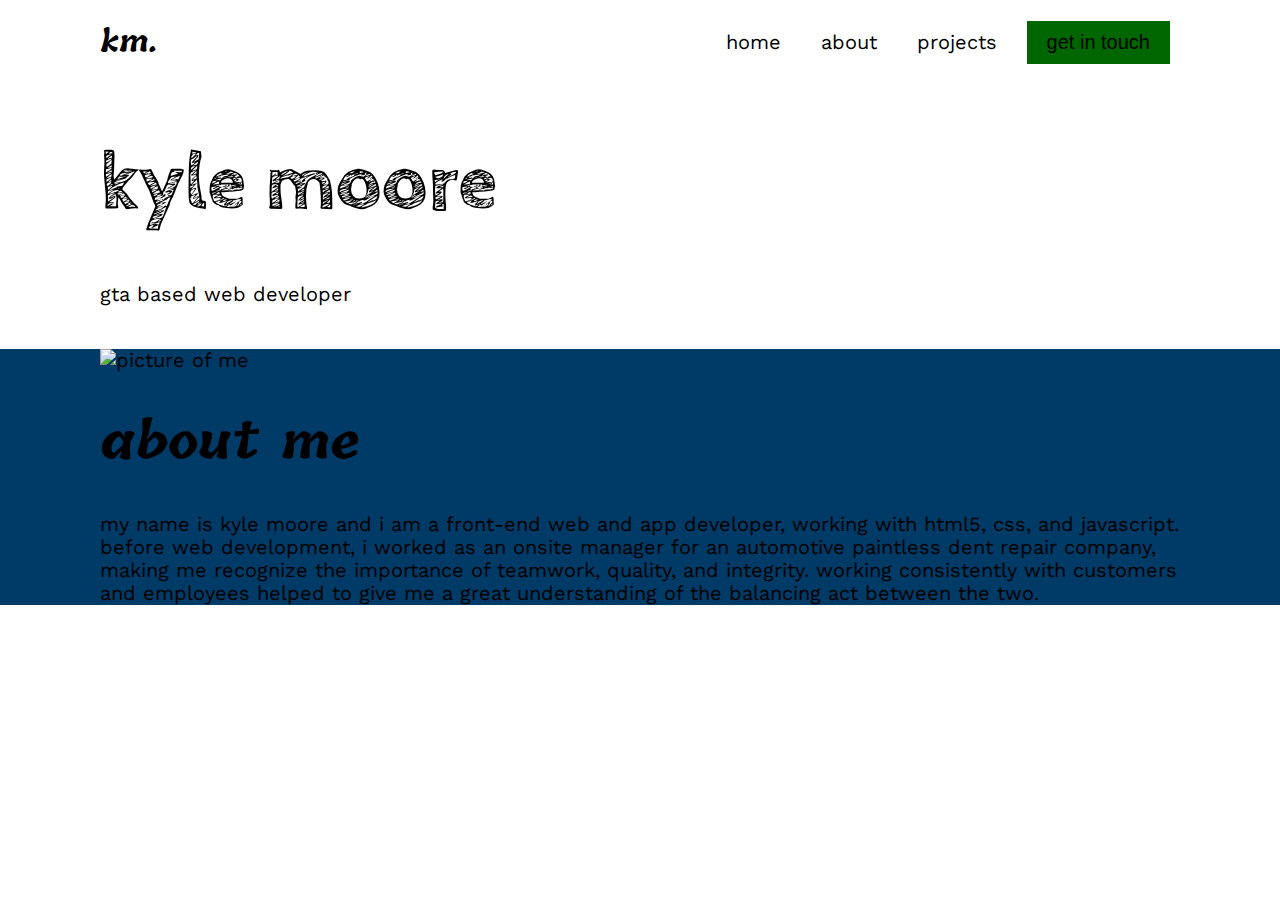
==== scss-project/index.html @ a31b3ff5 "added some nav colors" ====
<!DOCTYPE html>
<html lang="en">

<head>
    <meta charset="UTF-8">
    <meta http-equiv="X-UA-Compatible" content="IE=edge">
    <meta name="viewport" content="width=device-width, initial-scale=1.0">
    <title>Kyle Moore</title>

    <link rel="preconnect" href="https://fonts.googleapis.com">
    <link rel="preconnect" href="https://fonts.gstatic.com" crossorigin>
    <link href="https://fonts.googleapis.com/css2?family=Cabin+Sketch&family=Tillana&family=Work+Sans&display=swap"
        rel="stylesheet">

    <link rel="stylesheet" href="./styles/sass/styles.css">
</head>

<body>


    <!-- Nav Start -->

    <div class="wrapper">

        <div class="navContainer">
            <h2>KM.</h2>

            <nav>
                <ul>
                    <li><a href="#">Home</a></li>
                    <li><a href="#">About</a></li>
                    <li><a href="#">Projects</a></li>
                    <li><button>get in touch</button></li>
                </ul>
            </nav>
        </div>

    </div>

    <!-- Nav End -->


    <!-- Header Start -->
    <div class="wrapper">
        <h1>Kyle Moore</h1>

        <p>GTA Based Web Developer</p>

        <img src="" alt="">
    </div>
    <!-- Header End -->


    <!-- About Me Start -->

    <section class="about" id="about">
        <div class="wrapper">
            <img src="" alt="Picture of me">
            <h2>About me</h2>
            <p>My name is Kyle Moore and I am a front-end web and app developer, working with HTML5, CSS, and
                JavaScript. Before Web
                Development, I worked as an onsite manager for an automotive Paintless Dent Repair company, making me
                recognize the
                importance of teamwork, quality, and integrity. Working consistently with customers and employees helped
                to give me a
                great understanding of the balancing act between the two.</p>
        </div>
    </section>

    <!-- About Me End -->


    <!-- Skills Start -->

    <!-- Skills End -->


    <!-- Projects Start -->

    <!-- Projects End -->


    <!-- get in touch Start -->

    <!-- Get in touch End -->


    <!-- Footer Start -->

    <!-- Footer End -->


</body>

</html>
---- scss-project/styles/sass/styles.css ----
html {
  line-height: 1.15;
  -ms-text-size-adjust: 100%;
  -webkit-text-size-adjust: 100%;
}

body {
  margin: 0;
}

article, aside, footer, header, nav, section {
  display: block;
}

h1 {
  font-size: 2em;
  margin: 0.67em 0;
}

figcaption, figure, main {
  display: block;
}

figure {
  margin: 1em 40px;
}

hr {
  box-sizing: content-box;
  height: 0;
  overflow: visible;
}

pre {
  font-family: monospace, monospace;
  font-size: 1em;
}

a {
  background-color: transparent;
  -webkit-text-decoration-skip: objects;
}

abbr[title] {
  border-bottom: none;
  text-decoration: underline;
  -webkit-text-decoration: underline dotted;
          text-decoration: underline dotted;
}

b, strong {
  font-weight: inherit;
}

b, strong {
  font-weight: bolder;
}

code, kbd, samp {
  font-family: monospace, monospace;
  font-size: 1em;
}

dfn {
  font-style: italic;
}

mark {
  background-color: #ff0;
  color: #000;
}

small {
  font-size: 80%;
}

sub, sup {
  font-size: 75%;
  line-height: 0;
  position: relative;
  vertical-align: baseline;
}

sub {
  bottom: -0.25em;
}

sup {
  top: -0.5em;
}

audio, video {
  display: inline-block;
}

audio:not([controls]) {
  display: none;
  height: 0;
}

img {
  border-style: none;
}

svg:not(:root) {
  overflow: hidden;
}

button, input, optgroup, select, textarea {
  font-family: sans-serif;
  font-size: 100%;
  line-height: 1.15;
  margin: 0;
}

button, input {
  overflow: visible;
}

button, select {
  text-transform: none;
}

button, html [type=button], [type=reset], [type=submit] {
  -webkit-appearance: button;
}

button::-moz-focus-inner, [type=button]::-moz-focus-inner, [type=reset]::-moz-focus-inner, [type=submit]::-moz-focus-inner {
  border-style: none;
  padding: 0;
}

button:-moz-focusring, [type=button]:-moz-focusring, [type=reset]:-moz-focusring, [type=submit]:-moz-focusring {
  outline: 1px dotted ButtonText;
}

fieldset {
  padding: 0.35em 0.75em 0.625em;
}

legend {
  box-sizing: border-box;
  color: inherit;
  display: table;
  max-width: 100%;
  padding: 0;
  white-space: normal;
}

progress {
  display: inline-block;
  vertical-align: baseline;
}

textarea {
  overflow: auto;
}

[type=checkbox], [type=radio] {
  box-sizing: border-box;
  padding: 0;
}

[type=number]::-webkit-inner-spin-button, [type=number]::-webkit-outer-spin-button {
  height: auto;
}

[type=search] {
  -webkit-appearance: textfield;
  outline-offset: -2px;
}

[type=search]::-webkit-search-cancel-button, [type=search]::-webkit-search-decoration {
  -webkit-appearance: none;
}

::-webkit-file-upload-button {
  -webkit-appearance: button;
  font: inherit;
}

details, menu {
  display: block;
}

summary {
  display: list-item;
}

canvas {
  display: inline-block;
}

template {
  display: none;
}

[hidden] {
  display: none;
}

html {
  box-sizing: border-box;
}

*, *:before, *:after {
  box-sizing: inherit;
}

.sr-only {
  position: absolute;
  width: 1px;
  height: 1px;
  margin: -1px;
  border: 0;
  padding: 0;
  white-space: nowrap;
  -webkit-clip-path: inset(100%);
          clip-path: inset(100%);
  clip: rect(0 0 0 0);
  overflow: hidden;
}

body {
  font-family: "Work Sans", sans-serif;
  font-size: 1rem;
}

h1 {
  font-family: "Cabin Sketch", cursive;
  font-size: 4rem;
}

h2 {
  font-family: "Tillana", cursive;
  font-size: 2.5rem;
}

html {
  font-size: 125%;
  text-transform: lowercase;
}

.wrapper {
  width: 90%;
  margin: 0 auto;
  max-width: 1080px;
}

.about {
  background-color: #003A66;
}

.navContainer {
  display: flex;
  justify-content: space-between;
  align-items: center;
}
.navContainer h2 {
  font-size: 1.5rem;
}
.navContainer nav ul {
  display: flex;
  flex-direction: row;
  align-items: center;
  margin: 0 auto;
}
.navContainer nav ul li {
  list-style: none;
  padding: 0.5rem;
}
.navContainer nav ul li a {
  text-decoration: none;
  color: #000000;
  padding: 0.5rem;
  transition: 0.5s;
}
.navContainer nav ul li a:hover, .navContainer nav ul li a:focus {
  background-color: #660000;
  color: #ffffff;
}
.navContainer nav ul li button {
  background-color: #006600;
  padding: 0.5rem 1rem;
  border: none;
  transition: 0.5s;
}
.navContainer nav ul li button:hover, .navContainer nav ul li button:focus {
  color: #ffffff;
}/*# sourceMappingURL=styles.css.map */
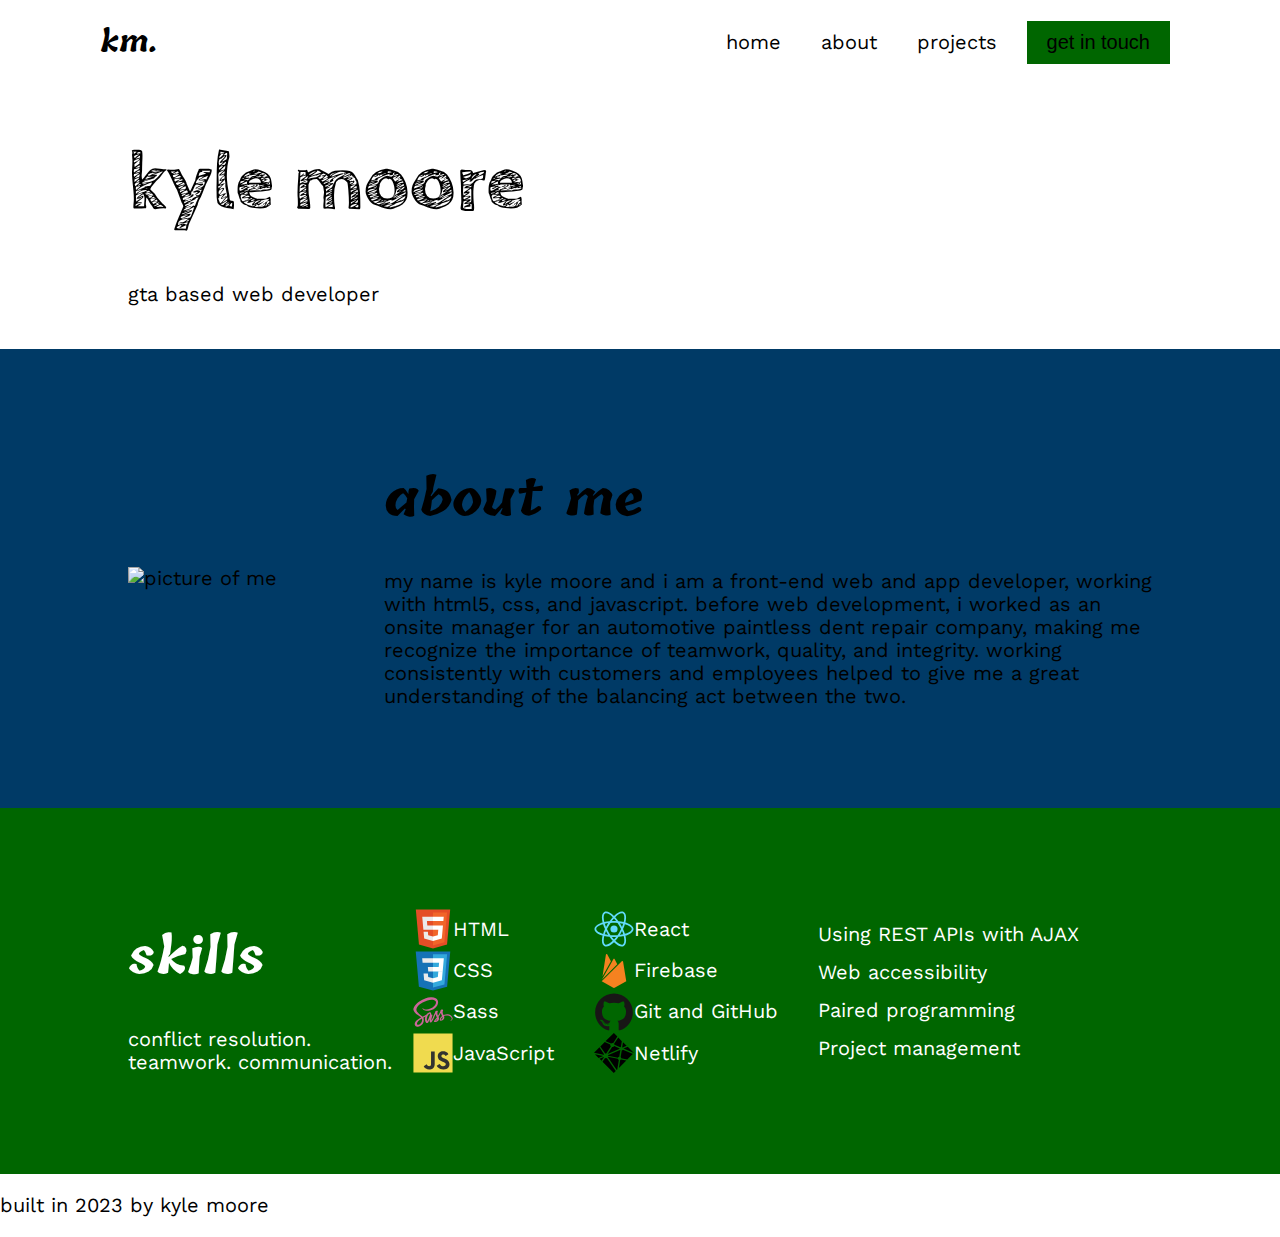
==== commit b60bf036: "added skills section styles" ====
--- a/scss-project/index.html
+++ b/scss-project/index.html
@@ -41,52 +41,199 @@
 
 
     <!-- Header Start -->
+    <div class="bodyWrapper">
+        <h1>Kyle Moore</h1>
+
+        <p>GTA Based Web Developer</p>
+
+        <img src="" alt="">
+    </div>
+    <!-- Header End -->
+
+
+    <!-- About Me Start -->
+
+    <section class="about" id="about">
+        <div class="bodyWrapper">
+            <div class="aboutMeContainer">
+                <div class="aboutMeImageContainer">
+                    <img src="" alt="Picture of me">
+                </div>
+                <div class="aboutMeInfoContainer">
+                    <h2>About me</h2>
+                    <p>My name is Kyle Moore and I am a front-end web and app developer, working with HTML5, CSS, and
+                        JavaScript. Before Web
+                        Development, I worked as an onsite manager for an automotive Paintless Dent Repair company,
+                        making
+                        me
+                        recognize the
+                        importance of teamwork, quality, and integrity. Working consistently with customers and
+                        employees
+                        helped
+                        to give me a
+                        great understanding of the balancing act between the two.</p>
+                </div>
+            </div>
+        </div>
+    </section>
+
+    <!-- About Me End -->
+
+
+    <!-- Skills Start -->
+
+    <section class="skills" id="skills">
+        <div class="bodyWrapper">
+            <div class="skillsContainer">
+                <div class="skillsHeadingContainer">
+                    <h2>Skills</h2>
+                    <p>Conflict Resolution. Teamwork. Communication.</p>
+                </div>
+                <div class="skillsListContainer">
+                    <ul>
+                        <li>
+                            <svg viewBox="0 0 128 128">
+                                <path fill="#E44D26"
+                                    d="M19.037 113.876L9.032 1.661h109.936l-10.016 112.198-45.019 12.48z"></path>
+                                <path fill="#F16529" d="M64 116.8l36.378-10.086 8.559-95.878H64z"></path>
+                                <path fill="#EBEBEB"
+                                    d="M64 52.455H45.788L44.53 38.361H64V24.599H29.489l.33 3.692 3.382 37.927H64zm0 35.743l-.061.017-15.327-4.14-.979-10.975H33.816l1.928 21.609 28.193 7.826.063-.017z">
+                                </path>
+                                <path fill="#fff"
+                                    d="M63.952 52.455v13.763h16.947l-1.597 17.849-15.35 4.143v14.319l28.215-7.82.207-2.325 3.234-36.233.335-3.696h-3.708zm0-27.856v13.762h33.244l.276-3.092.628-6.978.329-3.692z">
+                                </path>
+                            </svg>
+                            <p>HTML</p>
+                        </li>
+                        <li>
+                            <svg viewBox="0 0 128 128">
+                                <path fill="#1572B6"
+                                    d="M18.814 114.123L8.76 1.352h110.48l-10.064 112.754-45.243 12.543-45.119-12.526z">
+                                </path>
+                                <path fill="#33A9DC" d="M64.001 117.062l36.559-10.136 8.601-96.354h-45.16v106.49z">
+                                </path>
+                                <path fill="#fff"
+                                    d="M64.001 51.429h18.302l1.264-14.163H64.001V23.435h34.682l-.332 3.711-3.4 38.114h-30.95V51.429z">
+                                </path>
+                                <path fill="#EBEBEB"
+                                    d="M64.083 87.349l-.061.018-15.403-4.159-.985-11.031H33.752l1.937 21.717 28.331 7.863.063-.018v-14.39z">
+                                </path>
+                                <path fill="#fff"
+                                    d="M81.127 64.675l-1.666 18.522-15.426 4.164v14.39l28.354-7.858.208-2.337 2.406-26.881H81.127z">
+                                </path>
+                                <path fill="#EBEBEB"
+                                    d="M64.048 23.435v13.831H30.64l-.277-3.108-.63-7.012-.331-3.711h34.646zm-.047 27.996v13.831H48.792l-.277-3.108-.631-7.012-.33-3.711h16.447z">
+                                </path>
+                            </svg>
+                            <p>CSS</p>
+                        </li>
+                        <li>
+                            <svg viewBox="0 0 128 128">
+                                <path fill-rule="evenodd" clip-rule="evenodd" fill="#CB6699"
+                                    d="M1.219 56.156c0 .703.207 1.167.323 1.618.756 2.933 2.381 5.45 4.309 7.746 2.746 3.272 6.109 5.906 9.554 8.383 2.988 2.148 6.037 4.248 9.037 6.38.515.366 1.002.787 1.561 1.236-.481.26-.881.489-1.297.7-3.959 2.008-7.768 4.259-11.279 6.986-2.116 1.644-4.162 3.391-5.607 5.674-2.325 3.672-3.148 7.584-1.415 11.761.506 1.22 1.278 2.274 2.367 3.053.353.252.749.502 1.162.6 1.058.249 2.136.412 3.207.609l3.033-.002c3.354-.299 6.407-1.448 9.166-3.352 4.312-2.976 7.217-6.966 8.466-12.087.908-3.722.945-7.448-.125-11.153a11.696 11.696 0 00-.354-1.014c-.13-.333-.283-.657-.463-1.072l6.876-3.954.103.088c-.125.409-.258.817-.371 1.23-.817 2.984-1.36 6.02-1.165 9.117.208 3.3 1.129 6.389 3.061 9.146 1.562 2.23 5.284 2.313 6.944.075.589-.795 1.16-1.626 1.589-2.513 1.121-2.315 2.159-4.671 3.23-7.011l.187-.428c-.077 1.108-.167 2.081-.208 3.055-.064 1.521.025 3.033.545 4.48.445 1.238 1.202 2.163 2.62 2.326.97.111 1.743-.333 2.456-.896a10.384 10.384 0 002.691-3.199c1.901-3.491 3.853-6.961 5.576-10.54 1.864-3.871 3.494-7.855 5.225-11.792l.286-.698c.409 1.607.694 3.181 1.219 4.671.61 1.729 1.365 3.417 2.187 5.058.389.775.344 1.278-.195 1.928-2.256 2.72-4.473 5.473-6.692 8.223-.491.607-.98 1.225-1.389 1.888a3.701 3.701 0 00-.48 1.364 1.737 1.737 0 001.383 1.971 9.661 9.661 0 002.708.193c3.097-.228 5.909-1.315 8.395-3.157 3.221-2.386 4.255-5.642 3.475-9.501-.211-1.047-.584-2.065-.947-3.074-.163-.455-.174-.774.123-1.198 2.575-3.677 4.775-7.578 6.821-11.569.081-.157.164-.314.306-.482.663 3.45 1.661 6.775 3.449 9.792-.912.879-1.815 1.676-2.632 2.554-1.799 1.934-3.359 4.034-4.173 6.595-.35 1.104-.619 2.226-.463 3.405.242 1.831 1.742 3.021 3.543 2.604 3.854-.892 7.181-2.708 9.612-5.925 1.636-2.166 1.785-4.582 1.1-7.113-.188-.688-.411-1.365-.651-2.154.951-.295 1.878-.649 2.837-.868 4.979-1.136 9.904-.938 14.702.86 2.801 1.05 5.064 2.807 6.406 5.571 1.639 3.379.733 6.585-2.452 8.721-.297.199-.637.356-.883.605a.869.869 0 00-.205.67c.021.123.346.277.533.275 1.047-.008 1.896-.557 2.711-1.121 2.042-1.413 3.532-3.314 3.853-5.817l.063-.188-.077-1.63c-.031-.094.023-.187.016-.258-.434-3.645-2.381-6.472-5.213-8.688-3.28-2.565-7.153-3.621-11.249-3.788a25.401 25.401 0 00-9.765 1.503c-.897.325-1.786.71-2.688 1.073-.121-.219-.251-.429-.358-.646-.926-1.896-2.048-3.708-2.296-5.882-.176-1.544-.392-3.086-.025-4.613.353-1.469.813-2.913 1.246-4.362.223-.746.066-1.164-.646-1.5a2.854 2.854 0 00-.786-.258c-1.75-.254-3.476-.109-5.171.384-.6.175-1.036.511-1.169 1.175-.076.381-.231.746-.339 1.122-.443 1.563-.757 3.156-1.473 4.645-1.794 3.735-3.842 7.329-5.938 10.897-.227.385-.466.763-.752 1.23-.736-1.54-1.521-2.922-1.759-4.542-.269-1.832-.481-3.661-.025-5.479.339-1.356.782-2.687 1.19-4.025.193-.636.104-.97-.472-1.305-.291-.169-.62-.319-.948-.368a11.643 11.643 0 00-5.354.438c-.543.176-.828.527-.994 1.087-.488 1.652-.904 3.344-1.589 4.915-2.774 6.36-5.628 12.687-8.479 19.013-.595 1.321-1.292 2.596-1.963 3.882-.17.326-.418.613-.63.919-.17-.201-.236-.339-.235-.477.005-.813-.092-1.65.063-2.436a172.189 172.189 0 011.578-7.099c.47-1.946 1.017-3.874 1.538-5.807.175-.647.178-1.252-.287-1.796-.781-.911-2.413-1.111-3.381-.409l-.428.242.083-.69c.204-1.479.245-2.953-.161-4.41-.506-1.816-1.802-2.861-3.686-2.803-.878.027-1.8.177-2.613.497-3.419 1.34-6.048 3.713-8.286 6.568a2.592 2.592 0 01-.757.654c-2.893 1.604-5.795 3.188-8.696 4.778l-3.229 1.769c-.866-.826-1.653-1.683-2.546-2.41-2.727-2.224-5.498-4.393-8.244-6.592-2.434-1.949-4.792-3.979-6.596-6.56-1.342-1.92-2.207-4.021-2.29-6.395-.105-3.025.753-5.789 2.293-8.362 1.97-3.292 4.657-5.934 7.611-8.327 3.125-2.53 6.505-4.678 10.008-6.639 4.901-2.743 9.942-5.171 15.347-6.774 5.542-1.644 11.165-2.585 16.965-1.929 2.28.258 4.494.78 6.527 1.895 1.557.853 2.834 1.97 3.428 3.716.586 1.718.568 3.459.162 5.204-.825 3.534-2.76 6.447-5.195 9.05-3.994 4.267-8.866 7.172-14.351 9.091a39.478 39.478 0 01-9.765 2.083c-2.729.229-5.401-.013-7.985-.962-1.711-.629-3.201-1.591-4.399-2.987-.214-.25-.488-.521-.887-.287-.391.23-.46.602-.329.979.219.626.421 1.278.762 1.838.857 1.405 2.107 2.424 3.483 3.298 2.643 1.681 5.597 2.246 8.66 2.377 4.648.201 9.183-.493 13.654-1.74 6.383-1.78 11.933-4.924 16.384-9.884 3.706-4.13 6.353-8.791 6.92-14.419.277-2.747-.018-5.438-1.304-7.944-1.395-2.715-3.613-4.734-6.265-6.125C68.756 18.179 64.588 17 60.286 17h-4.31c-5.21 0-10.247 1.493-15.143 3.274-3.706 1.349-7.34 2.941-10.868 4.703-7.683 3.839-14.838 8.468-20.715 14.833-2.928 3.171-5.407 6.67-6.833 10.79a40.494 40.494 0 00-1.111 3.746m27.839 36.013c-.333 4.459-2.354 8.074-5.657 11.002-1.858 1.646-3.989 2.818-6.471 3.23-.9.149-1.821.185-2.694-.188-1.245-.532-1.524-1.637-1.548-2.814-.037-1.876.62-3.572 1.521-5.186 1.176-2.104 2.9-3.708 4.741-5.206 2.9-2.361 6.046-4.359 9.268-6.245l.243-.1c.498 1.84.735 3.657.597 5.507zM54.303 70.98c-.235 1.424-.529 2.849-.945 4.229-1.438 4.777-3.285 9.406-5.282 13.973-.369.845-.906 1.616-1.373 2.417a1.689 1.689 0 01-.283.334c-.578.571-1.126.541-1.418-.206-.34-.868-.549-1.797-.729-2.716-.121-.617-.092-1.265-.13-1.897.039-4.494 1.41-8.578 3.736-12.38.959-1.568 2.003-3.062 3.598-4.054a6.27 6.27 0 011.595-.706c.85-.239 1.372.154 1.231 1.006zm17.164 21.868l6.169-7.203c.257 2.675-4.29 8.015-6.169 7.203zm19.703-4.847c-.436.25-.911.43-1.358.661-.409.212-.544-.002-.556-.354a2.385 2.385 0 01.093-.721c.833-2.938 2.366-5.446 4.647-7.486l.16-.082c1.085 3.035-.169 6.368-2.986 7.982z">
+                                </path>
+                            </svg>
+                            <p>Sass</p>
+                        </li>
+                        <li>
+                            <svg viewBox="0 0 128 128">
+                                <path fill="#F0DB4F" d="M1.408 1.408h125.184v125.185H1.408z"></path>
+                                <path fill="#323330"
+                                    d="M116.347 96.736c-.917-5.711-4.641-10.508-15.672-14.981-3.832-1.761-8.104-3.022-9.377-5.926-.452-1.69-.512-2.642-.226-3.665.821-3.32 4.784-4.355 7.925-3.403 2.023.678 3.938 2.237 5.093 4.724 5.402-3.498 5.391-3.475 9.163-5.879-1.381-2.141-2.118-3.129-3.022-4.045-3.249-3.629-7.676-5.498-14.756-5.355l-3.688.477c-3.534.893-6.902 2.748-8.877 5.235-5.926 6.724-4.236 18.492 2.975 23.335 7.104 5.332 17.54 6.545 18.873 11.531 1.297 6.104-4.486 8.08-10.234 7.378-4.236-.881-6.592-3.034-9.139-6.949-4.688 2.713-4.688 2.713-9.508 5.485 1.143 2.499 2.344 3.63 4.26 5.795 9.068 9.198 31.76 8.746 35.83-5.176.165-.478 1.261-3.666.38-8.581zM69.462 58.943H57.753l-.048 30.272c0 6.438.333 12.34-.714 14.149-1.713 3.558-6.152 3.117-8.175 2.427-2.059-1.012-3.106-2.451-4.319-4.485-.333-.584-.583-1.036-.667-1.071l-9.52 5.83c1.583 3.249 3.915 6.069 6.902 7.901 4.462 2.678 10.459 3.499 16.731 2.059 4.082-1.189 7.604-3.652 9.448-7.401 2.666-4.915 2.094-10.864 2.07-17.444.06-10.735.001-21.468.001-32.237z">
+                                </path>
+                            </svg>
+                            <p>JavaScript</p>
+                        </li>
+                    </ul>
+                    <ul>
+                        <li>
+                            <svg viewBox="0 0 128 128">
+                                <g fill="#61DAFB">
+                                    <circle cx="64" cy="64" r="11.4"></circle>
+                                    <path
+                                        d="M107.3 45.2c-2.2-.8-4.5-1.6-6.9-2.3.6-2.4 1.1-4.8 1.5-7.1 2.1-13.2-.2-22.5-6.6-26.1-1.9-1.1-4-1.6-6.4-1.6-7 0-15.9 5.2-24.9 13.9-9-8.7-17.9-13.9-24.9-13.9-2.4 0-4.5.5-6.4 1.6-6.4 3.7-8.7 13-6.6 26.1.4 2.3.9 4.7 1.5 7.1-2.4.7-4.7 1.4-6.9 2.3C8.2 50 1.4 56.6 1.4 64s6.9 14 19.3 18.8c2.2.8 4.5 1.6 6.9 2.3-.6 2.4-1.1 4.8-1.5 7.1-2.1 13.2.2 22.5 6.6 26.1 1.9 1.1 4 1.6 6.4 1.6 7.1 0 16-5.2 24.9-13.9 9 8.7 17.9 13.9 24.9 13.9 2.4 0 4.5-.5 6.4-1.6 6.4-3.7 8.7-13 6.6-26.1-.4-2.3-.9-4.7-1.5-7.1 2.4-.7 4.7-1.4 6.9-2.3 12.5-4.8 19.3-11.4 19.3-18.8s-6.8-14-19.3-18.8zM92.5 14.7c4.1 2.4 5.5 9.8 3.8 20.3-.3 2.1-.8 4.3-1.4 6.6-5.2-1.2-10.7-2-16.5-2.5-3.4-4.8-6.9-9.1-10.4-13 7.4-7.3 14.9-12.3 21-12.3 1.3 0 2.5.3 3.5.9zM81.3 74c-1.8 3.2-3.9 6.4-6.1 9.6-3.7.3-7.4.4-11.2.4-3.9 0-7.6-.1-11.2-.4-2.2-3.2-4.2-6.4-6-9.6-1.9-3.3-3.7-6.7-5.3-10 1.6-3.3 3.4-6.7 5.3-10 1.8-3.2 3.9-6.4 6.1-9.6 3.7-.3 7.4-.4 11.2-.4 3.9 0 7.6.1 11.2.4 2.2 3.2 4.2 6.4 6 9.6 1.9 3.3 3.7 6.7 5.3 10-1.7 3.3-3.4 6.6-5.3 10zm8.3-3.3c1.5 3.5 2.7 6.9 3.8 10.3-3.4.8-7 1.4-10.8 1.9 1.2-1.9 2.5-3.9 3.6-6 1.2-2.1 2.3-4.2 3.4-6.2zM64 97.8c-2.4-2.6-4.7-5.4-6.9-8.3 2.3.1 4.6.2 6.9.2 2.3 0 4.6-.1 6.9-.2-2.2 2.9-4.5 5.7-6.9 8.3zm-18.6-15c-3.8-.5-7.4-1.1-10.8-1.9 1.1-3.3 2.3-6.8 3.8-10.3 1.1 2 2.2 4.1 3.4 6.1 1.2 2.2 2.4 4.1 3.6 6.1zm-7-25.5c-1.5-3.5-2.7-6.9-3.8-10.3 3.4-.8 7-1.4 10.8-1.9-1.2 1.9-2.5 3.9-3.6 6-1.2 2.1-2.3 4.2-3.4 6.2zM64 30.2c2.4 2.6 4.7 5.4 6.9 8.3-2.3-.1-4.6-.2-6.9-.2-2.3 0-4.6.1-6.9.2 2.2-2.9 4.5-5.7 6.9-8.3zm22.2 21l-3.6-6c3.8.5 7.4 1.1 10.8 1.9-1.1 3.3-2.3 6.8-3.8 10.3-1.1-2.1-2.2-4.2-3.4-6.2zM31.7 35c-1.7-10.5-.3-17.9 3.8-20.3 1-.6 2.2-.9 3.5-.9 6 0 13.5 4.9 21 12.3-3.5 3.8-7 8.2-10.4 13-5.8.5-11.3 1.4-16.5 2.5-.6-2.3-1-4.5-1.4-6.6zM7 64c0-4.7 5.7-9.7 15.7-13.4 2-.8 4.2-1.5 6.4-2.1 1.6 5 3.6 10.3 6 15.6-2.4 5.3-4.5 10.5-6 15.5C15.3 75.6 7 69.6 7 64zm28.5 49.3c-4.1-2.4-5.5-9.8-3.8-20.3.3-2.1.8-4.3 1.4-6.6 5.2 1.2 10.7 2 16.5 2.5 3.4 4.8 6.9 9.1 10.4 13-7.4 7.3-14.9 12.3-21 12.3-1.3 0-2.5-.3-3.5-.9zM96.3 93c1.7 10.5.3 17.9-3.8 20.3-1 .6-2.2.9-3.5.9-6 0-13.5-4.9-21-12.3 3.5-3.8 7-8.2 10.4-13 5.8-.5 11.3-1.4 16.5-2.5.6 2.3 1 4.5 1.4 6.6zm9-15.6c-2 .8-4.2 1.5-6.4 2.1-1.6-5-3.6-10.3-6-15.6 2.4-5.3 4.5-10.5 6-15.5 13.8 4 22.1 10 22.1 15.6 0 4.7-5.8 9.7-15.7 13.4z">
+                                    </path>
+                                </g>
+                            </svg>
+                            <p>React</p>
+                        </li>
+                        <li>
+                            <svg viewBox="0 0 128 128">
+                                <path fill="#f58220"
+                                    d="M27.35 80.52l10.68-68.44c.37-2.33 3.5-2.89 4.6-.8l11.48 21.48-26.76 47.76zm75.94 16.63L93.1 34.11c-.31-1.96-2.76-2.76-4.17-1.35L24.71 97.15l35.54 19.95a7.447 7.447 0 007.18 0l35.86-19.95zm-28.85-55L66.21 26.5c-.92-1.78-3.44-1.78-4.36 0L25.7 90.95l48.74-48.8z">
+                                </path>
+                            </svg>
+                            <p>Firebase</p>
+                        </li>
+                        <li>
+                            <svg viewBox="0 0 128 128">
+                                <g fill="#181616">
+                                    <path fill-rule="evenodd" clip-rule="evenodd"
+                                        d="M64 5.103c-33.347 0-60.388 27.035-60.388 60.388 0 26.682 17.303 49.317 41.297 57.303 3.017.56 4.125-1.31 4.125-2.905 0-1.44-.056-6.197-.082-11.243-16.8 3.653-20.345-7.125-20.345-7.125-2.747-6.98-6.705-8.836-6.705-8.836-5.48-3.748.413-3.67.413-3.67 6.063.425 9.257 6.223 9.257 6.223 5.386 9.23 14.127 6.562 17.573 5.02.542-3.903 2.107-6.568 3.834-8.076-13.413-1.525-27.514-6.704-27.514-29.843 0-6.593 2.36-11.98 6.223-16.21-.628-1.52-2.695-7.662.584-15.98 0 0 5.07-1.623 16.61 6.19C53.7 35 58.867 34.327 64 34.304c5.13.023 10.3.694 15.127 2.033 11.526-7.813 16.59-6.19 16.59-6.19 3.287 8.317 1.22 14.46.593 15.98 3.872 4.23 6.215 9.617 6.215 16.21 0 23.194-14.127 28.3-27.574 29.796 2.167 1.874 4.097 5.55 4.097 11.183 0 8.08-.07 14.583-.07 16.572 0 1.607 1.088 3.49 4.148 2.897 23.98-7.994 41.263-30.622 41.263-57.294C124.388 32.14 97.35 5.104 64 5.104z">
+                                    </path>
+                                    <path
+                                        d="M26.484 91.806c-.133.3-.605.39-1.035.185-.44-.196-.685-.605-.543-.906.13-.31.603-.395 1.04-.188.44.197.69.61.537.91zm2.446 2.729c-.287.267-.85.143-1.232-.28-.396-.42-.47-.983-.177-1.254.298-.266.844-.14 1.24.28.394.426.472.984.17 1.255zM31.312 98.012c-.37.258-.976.017-1.35-.52-.37-.538-.37-1.183.01-1.44.373-.258.97-.025 1.35.507.368.545.368 1.19-.01 1.452zm3.261 3.361c-.33.365-1.036.267-1.552-.23-.527-.487-.674-1.18-.343-1.544.336-.366 1.045-.264 1.564.23.527.486.686 1.18.333 1.543zm4.5 1.951c-.147.473-.825.688-1.51.486-.683-.207-1.13-.76-.99-1.238.14-.477.823-.7 1.512-.485.683.206 1.13.756.988 1.237zm4.943.361c.017.498-.563.91-1.28.92-.723.017-1.308-.387-1.315-.877 0-.503.568-.91 1.29-.924.717-.013 1.306.387 1.306.88zm4.598-.782c.086.485-.413.984-1.126 1.117-.7.13-1.35-.172-1.44-.653-.086-.498.422-.997 1.122-1.126.714-.123 1.354.17 1.444.663zm0 0">
+                                    </path>
+                                </g>
+                            </svg>
+                            <p>Git and GitHub</p>
+                        </li>
+                        <li>
+                            <?xml version="1.0" ?><svg role="img" viewBox="0 0 24 24"
+                                xmlns="http://www.w3.org/2000/svg">
+                                <title />
+                                <path
+                                    d="M16.934 8.519a1.044 1.044 0 0 1 .303.23l2.349-1.045-2.192-2.171-.491 2.954zM12.06 6.546a1.305 1.305 0 0 1 .209.574l3.497 1.482a1.044 1.044 0 0 1 .355-.177l.574-3.55-2.13-2.234-2.505 3.852v.053zm11.933 5.491l-3.748-3.748-2.548 1.044 6.264 2.662s.053.042.032.042zm-.627.606l-6.013-2.569a1.044 1.044 0 0 1-.7.407l-.647 3.957a1.044 1.044 0 0 1 .303.731l3.633.762 3.33-3.31v-.062zM15.4 9.25L12.132 7.86a1.2 1.2 0 0 1-1.044.543h-.199L8.185 12.58l7.225-3.132v.01a.887.887 0 0 1 0-.167.052.052 0 0 0-.01-.041zm3.967 7.308l-3.195-.658a1.096 1.096 0 0 1-.46.344l-.761 4.72 4.437-4.396s-.01.02-.021.02zm-4.469-.324a1.044 1.044 0 0 1-.616-.71l-5.95-1.222-.084.136 5.398 7.81.323-.324.919-5.67s.031.022.01.011zm-6.441-2.652l5.878 1.211a1.044 1.044 0 0 1 .824-.522l.637-3.894-.135-.115-7.308 3.132a1.817 1.817 0 0 1 .104.188zm-2.464.981l-.125-.125-2.537 1.044 1.232 1.222 1.399-2.172zm1.67.397a1.368 1.368 0 0 1-.563.125 1.389 1.389 0 0 1-.45-.073l-1.544 2.245 6.765 6.702 1.19-1.18zm-.95-2.641a1.702 1.702 0 0 1 .314 0 1.378 1.378 0 0 1 .344 0l2.735-4.25a1.19 1.19 0 0 1-.334-.824 1.242 1.242 0 0 1 0-.271l-3.32-1.535-2.672 2.6zm.303-7.402l3.237 1.378a1.242 1.242 0 0 1 .835-.282 1.357 1.357 0 0 1 .397.063l2.526-3.947L11.923.041 7.016 4.854s-.01.052 0 .063zm-1.21 8.164a1.566 1.566 0 0 1 .24-.334L3.278 8.613 0 11.797l5.804 1.284zm-.262.7L.533 12.735l2.203 2.235 2.777-1.18z" />
+                            </svg>
+                            <p>Netlify</p>
+                        </li>
+                    </ul>
+                    <ul>
+                        <li>
+                            <p>Using REST APIs with AJAX</p>
+                        </li>
+                        <li>
+                            <p>Web accessibility</p>
+                        </li>
+                        <li>
+                            <p>Paired programming</p>
+                        </li>
+                        <li>
+                            <p>Project management</p>
+                        </li>
+                    </ul>
+                </div>
+            </div>
+        </div>
+    </section>
+
+    <!-- Skills End -->
+
+
+    <!-- Projects Start -->
     <div class="wrapper">
-        <h1>Kyle Moore</h1>
-
-        <p>GTA Based Web Developer</p>
-
-        <img src="" alt="">
-    </div>
-    <!-- Header End -->
-
-
-    <!-- About Me Start -->
-
-    <section class="about" id="about">
-        <div class="wrapper">
-            <img src="" alt="Picture of me">
-            <h2>About me</h2>
-            <p>My name is Kyle Moore and I am a front-end web and app developer, working with HTML5, CSS, and
-                JavaScript. Before Web
-                Development, I worked as an onsite manager for an automotive Paintless Dent Repair company, making me
-                recognize the
-                importance of teamwork, quality, and integrity. Working consistently with customers and employees helped
-                to give me a
-                great understanding of the balancing act between the two.</p>
-        </div>
-    </section>
-
-    <!-- About Me End -->
-
-
-    <!-- Skills Start -->
-
-    <!-- Skills End -->
-
-
-    <!-- Projects Start -->
-
+        <div class="projectGallery">
+
+        </div>
+    </div>
     <!-- Projects End -->
 
 
     <!-- get in touch Start -->
-
+    <div class="wrapper">
+        <div class="form">
+
+        </div>
+    </div>
     <!-- Get in touch End -->
 
 
     <!-- Footer Start -->
 
+    <footer>
+        <p>Built In 2023 by Kyle Moore</p>
+    </footer>
+
     <!-- Footer End -->
 
 
--- a/scss-project/styles/sass/styles.css
+++ b/scss-project/styles/sass/styles.css
@@ -247,8 +247,71 @@
   max-width: 1080px;
 }
 
+.bodyWrapper {
+  width: 80%;
+  margin: 0 auto;
+  max-width: 1080px;
+}
+
 .about {
   background-color: #003A66;
+  padding: 4rem 0;
+}
+.about .aboutMeContainer {
+  display: flex;
+  justify-content: center;
+  align-items: center;
+}
+.about .aboutMeContainer .aboutMeImageContainer {
+  width: 25%;
+}
+.about .aboutMeContainer .aboutMeImageContainer img {
+  width: 3rem;
+  height: 3rem;
+}
+.about .aboutMeContainer .aboutMeInfoContainer {
+  width: 75%;
+}
+
+.skills {
+  background-color: #006600;
+  color: #ffffff;
+  padding: 4rem 0;
+}
+.skills .skillsContainer {
+  display: flex;
+}
+.skills .skillsContainer svg {
+  height: 40px;
+  width: 40px;
+}
+.skills .skillsContainer .skillsHeadingContainer {
+  width: 35%;
+}
+.skills .skillsContainer .skillsListContainer {
+  display: flex;
+  flex-direction: row;
+  flex-wrap: nowrap;
+  width: 100%;
+  text-transform: none;
+}
+.skills .skillsContainer .skillsListContainer ul {
+  display: flex;
+  justify-content: space-evenly;
+  align-content: flex-start;
+  flex-direction: column;
+  padding: 0;
+}
+.skills .skillsContainer .skillsListContainer ul li {
+  display: flex;
+  justify-content: flex-start;
+  align-items: center;
+  list-style: disc;
+  padding: 0 1rem;
+}
+.skills .skillsContainer .skillsListContainer ul li p {
+  text-align: left;
+  margin: 0;
 }
 
 .navContainer {
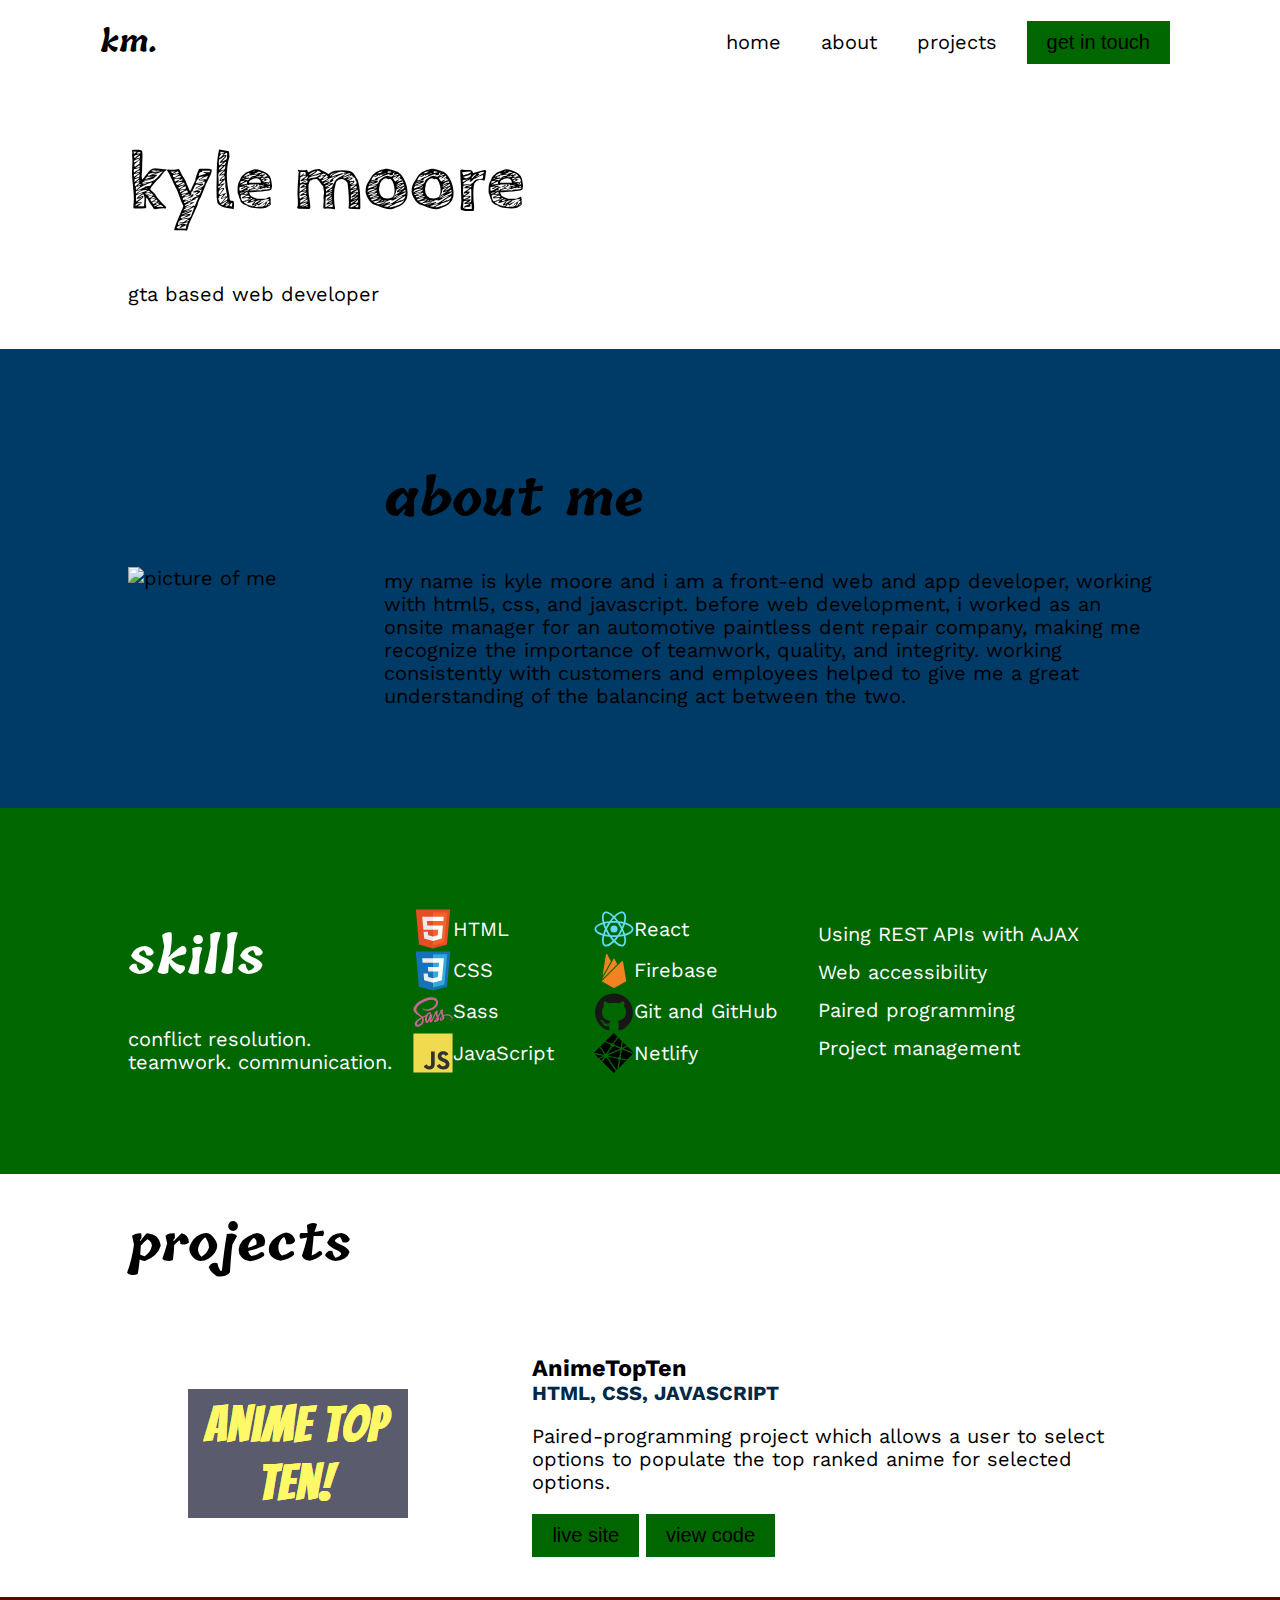
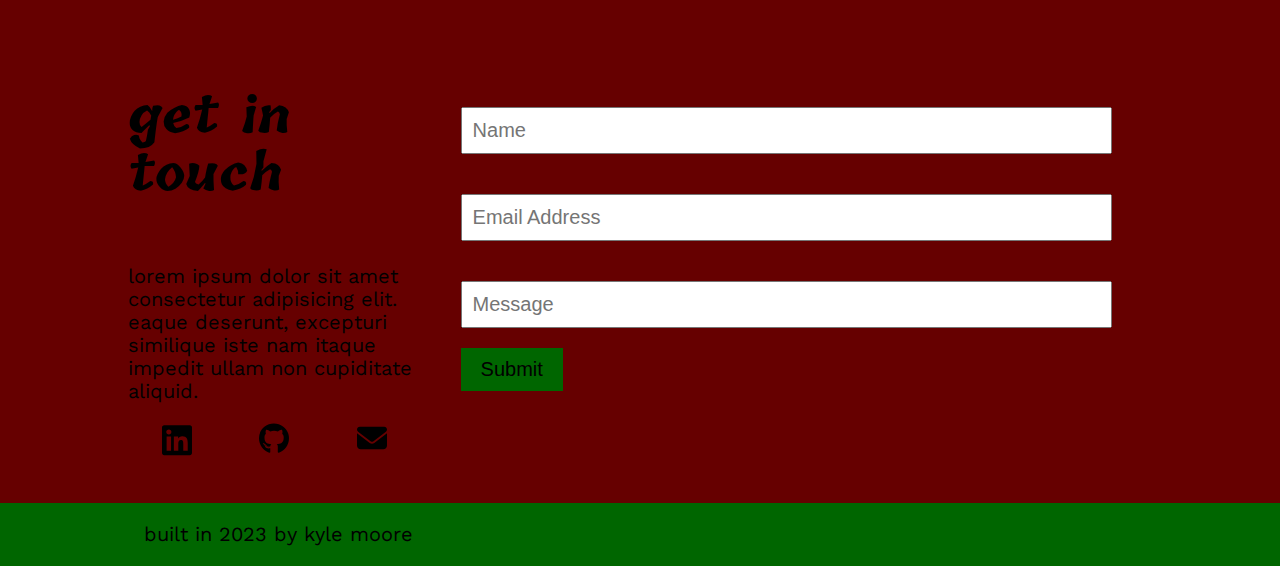
==== commit c53ac1b8: "added projects and form styling and content" ====
--- a/scss-project/index.html
+++ b/scss-project/index.html
@@ -211,27 +211,114 @@
 
 
     <!-- Projects Start -->
-    <div class="wrapper">
-        <div class="projectGallery">
-
-        </div>
-    </div>
+    <section class="projects" id="projects">
+        <div class="bodyWrapper">
+            <h2>Projects</h2>
+            <div class="projectGallery">
+                <ul>
+                    <li>
+                        <div class="projectImageContainer">
+                            <img src="../assets/AnimeTopTen.png" alt="anime top ten">
+                        </div>
+                        <div class="projectContentContainer">
+                            <h3>AnimeTopTen</h3>
+                            <h4>HTML, CSS, JAVASCRIPT</h4>
+                            <p>Paired-programming project which allows a user to select options to populate the top
+                                ranked anime for selected options.</p>
+                            <button><a href="https://animetopten.netlify.app/">Live Site</a></button>
+                            <button><a href="https://github.com/KylMoore/AnimeTopTen">View Code</a></button>
+                        </div>
+                    </li>
+                    <!-- <li>
+                        <div class="projectImageContainer">
+                            <img src="" alt="">
+                        </div>
+                        <div class="projectContentContainer">
+                            <h3></h3>
+                            <h4></h4>
+                            <p></p>
+                            <button>Live Site</button>
+                            <button>View Code</button>
+                        </div>
+                    </li>
+                    <li>
+                        <div class="projectImageContainer">
+                            <img src="" alt="">
+                        </div>
+                        <div class="projectContentContainer">
+                            <h3></h3>
+                            <h4></h4>
+                            <p></p>
+                            <button>Live Site</button>
+                            <button>View Code</button>
+                        </div>
+                    </li> -->
+                </ul>
+            </div>
+        </div>
+    </section>
     <!-- Projects End -->
 
 
     <!-- get in touch Start -->
-    <div class="wrapper">
-        <div class="form">
-
-        </div>
-    </div>
+    <section class="getInTouch" id="getInTouch">
+        <div class="bodyWrapper">
+            <div class="getInTouchContainer">
+                <div class="formContainer">
+                    <h2>Get in touch</h2>
+                    <p>Lorem ipsum dolor sit amet consectetur adipisicing elit. Eaque deserunt, excepturi similique iste
+                        nam
+                        itaque impedit ullam non cupiditate aliquid.</p>
+                    <ul>
+                        <li>
+                            <a href="https://www.linkedin.com/in/kylmr/"><svg xmlns="http://www.w3.org/2000/svg"
+                                    viewBox="0 0 448 512"><!--! Font Awesome Pro 6.2.1 by @fontawesome - https://fontawesome.com License - https://fontawesome.com/license (Commercial License) Copyright 2022 Fonticons, Inc. -->
+                                    <path
+                                        d="M416 32H31.9C14.3 32 0 46.5 0 64.3v383.4C0 465.5 14.3 480 31.9 480H416c17.6 0 32-14.5 32-32.3V64.3c0-17.8-14.4-32.3-32-32.3zM135.4 416H69V202.2h66.5V416zm-33.2-243c-21.3 0-38.5-17.3-38.5-38.5S80.9 96 102.2 96c21.2 0 38.5 17.3 38.5 38.5 0 21.3-17.2 38.5-38.5 38.5zm282.1 243h-66.4V312c0-24.8-.5-56.7-34.5-56.7-34.6 0-39.9 27-39.9 54.9V416h-66.4V202.2h63.7v29.2h.9c8.9-16.8 30.6-34.5 62.9-34.5 67.2 0 79.7 44.3 79.7 101.9V416z" />
+                                </svg></a>
+                        </li>
+                        <li>
+                            <a href="https://github.com/KylMoore"><svg xmlns="http://www.w3.org/2000/svg"
+                                    viewBox="0 0 496 512"><!--! Font Awesome Pro 6.2.1 by @fontawesome - https://fontawesome.com License - https://fontawesome.com/license (Commercial License) Copyright 2022 Fonticons, Inc. -->
+                                    <path
+                                        d="M165.9 397.4c0 2-2.3 3.6-5.2 3.6-3.3.3-5.6-1.3-5.6-3.6 0-2 2.3-3.6 5.2-3.6 3-.3 5.6 1.3 5.6 3.6zm-31.1-4.5c-.7 2 1.3 4.3 4.3 4.9 2.6 1 5.6 0 6.2-2s-1.3-4.3-4.3-5.2c-2.6-.7-5.5.3-6.2 2.3zm44.2-1.7c-2.9.7-4.9 2.6-4.6 4.9.3 2 2.9 3.3 5.9 2.6 2.9-.7 4.9-2.6 4.6-4.6-.3-1.9-3-3.2-5.9-2.9zM244.8 8C106.1 8 0 113.3 0 252c0 110.9 69.8 205.8 169.5 239.2 12.8 2.3 17.3-5.6 17.3-12.1 0-6.2-.3-40.4-.3-61.4 0 0-70 15-84.7-29.8 0 0-11.4-29.1-27.8-36.6 0 0-22.9-15.7 1.6-15.4 0 0 24.9 2 38.6 25.8 21.9 38.6 58.6 27.5 72.9 20.9 2.3-16 8.8-27.1 16-33.7-55.9-6.2-112.3-14.3-112.3-110.5 0-27.5 7.6-41.3 23.6-58.9-2.6-6.5-11.1-33.3 2.6-67.9 20.9-6.5 69 27 69 27 20-5.6 41.5-8.5 62.8-8.5s42.8 2.9 62.8 8.5c0 0 48.1-33.6 69-27 13.7 34.7 5.2 61.4 2.6 67.9 16 17.7 25.8 31.5 25.8 58.9 0 96.5-58.9 104.2-114.8 110.5 9.2 7.9 17 22.9 17 46.4 0 33.7-.3 75.4-.3 83.6 0 6.5 4.6 14.4 17.3 12.1C428.2 457.8 496 362.9 496 252 496 113.3 383.5 8 244.8 8zM97.2 352.9c-1.3 1-1 3.3.7 5.2 1.6 1.6 3.9 2.3 5.2 1 1.3-1 1-3.3-.7-5.2-1.6-1.6-3.9-2.3-5.2-1zm-10.8-8.1c-.7 1.3.3 2.9 2.3 3.9 1.6 1 3.6.7 4.3-.7.7-1.3-.3-2.9-2.3-3.9-2-.6-3.6-.3-4.3.7zm32.4 35.6c-1.6 1.3-1 4.3 1.3 6.2 2.3 2.3 5.2 2.6 6.5 1 1.3-1.3.7-4.3-1.3-6.2-2.2-2.3-5.2-2.6-6.5-1zm-11.4-14.7c-1.6 1-1.6 3.6 0 5.9 1.6 2.3 4.3 3.3 5.6 2.3 1.6-1.3 1.6-3.9 0-6.2-1.4-2.3-4-3.3-5.6-2z" />
+                                </svg></a>
+                        </li>
+                        <li>
+                            <a href="#"><svg xmlns="http://www.w3.org/2000/svg"
+                                    viewBox="0 0 512 512"><!--! Font Awesome Pro 6.2.1 by @fontawesome - https://fontawesome.com License - https://fontawesome.com/license (Commercial License) Copyright 2022 Fonticons, Inc. -->
+                                    <path
+                                        d="M48 64C21.5 64 0 85.5 0 112c0 15.1 7.1 29.3 19.2 38.4L236.8 313.6c11.4 8.5 27 8.5 38.4 0L492.8 150.4c12.1-9.1 19.2-23.3 19.2-38.4c0-26.5-21.5-48-48-48H48zM0 176V384c0 35.3 28.7 64 64 64H448c35.3 0 64-28.7 64-64V176L294.4 339.2c-22.8 17.1-54 17.1-76.8 0L0 176z" />
+                                </svg></a>
+                        </li>
+                        <!-- <li>
+                            <a href="#"><img src="" alt=""></a>
+                        </li> -->
+                    </ul>
+                </div>
+                <div class="formInput">
+                    <form action="submit">
+                        <input type="text" placeholder="Name">
+                        <input type="text" placeholder="Email Address">
+                        <input type="text" placeholder="Message">
+                        <button>Submit</button>
+                    </form>
+                </div>
+            </div>
+        </div>
+    </section>
     <!-- Get in touch End -->
 
 
     <!-- Footer Start -->
 
+
     <footer>
-        <p>Built In 2023 by Kyle Moore</p>
+
+        <div class="bodyWrapper">
+            <p>Built In 2023 by Kyle Moore</p>
+        </div>
+
     </footer>
 
     <!-- Footer End -->
--- a/scss-project/styles/sass/styles.css
+++ b/scss-project/styles/sass/styles.css
@@ -314,6 +314,112 @@
   margin: 0;
 }
 
+.projectGallery {
+  display: flex;
+  flex-direction: column;
+}
+.projectGallery li {
+  display: flex;
+  flex-direction: row;
+  justify-content: space-evenly;
+  align-items: center;
+  width: 100%;
+}
+.projectGallery li .projectImageContainer {
+  width: 35%;
+  padding: 1rem;
+}
+.projectGallery li .projectImageContainer img {
+  max-height: 15rem;
+  max-width: 15rem;
+}
+.projectGallery li .projectContentContainer {
+  width: 65%;
+  padding: 1rem;
+  text-transform: none;
+}
+.projectGallery li .projectContentContainer h3 {
+  margin: 0 auto;
+}
+.projectGallery li .projectContentContainer h4 {
+  color: #002947;
+  margin: 0 auto;
+}
+.projectGallery li .projectContentContainer button {
+  background-color: #006600;
+  padding: 0.5rem 1rem;
+  border: none;
+  transition: 0.5s;
+}
+.projectGallery li .projectContentContainer button a {
+  color: black;
+  text-decoration: none;
+  text-transform: lowercase;
+}
+.projectGallery li .projectContentContainer button a:hover, .projectGallery li .projectContentContainer button a:focus {
+  color: #ffffff;
+}
+
+.getInTouch {
+  background-color: #660000;
+  padding: 2.5rem 0;
+}
+
+.getInTouchContainer {
+  display: flex;
+  flex-direction: row;
+}
+.getInTouchContainer .formContainer {
+  width: 40%;
+  display: flex;
+  flex-direction: column;
+}
+.getInTouchContainer .formContainer ul {
+  display: flex;
+  justify-content: space-evenly;
+  align-items: center;
+  flex-direction: row;
+  margin: 0;
+  padding: 0;
+}
+.getInTouchContainer .formContainer ul li {
+  list-style: none;
+  width: 1.5rem;
+  height: 1.5rem;
+  margin: 0 auto;
+}
+.getInTouchContainer .formContainer ul li svg {
+  color: #006600;
+}
+.getInTouchContainer .formInput {
+  width: 100%;
+}
+.getInTouchContainer .formInput form {
+  display: flex;
+  flex-direction: column;
+  margin: 2rem;
+}
+.getInTouchContainer .formInput form input {
+  margin: 1rem auto;
+  padding: 0.5rem;
+  width: 100%;
+}
+.getInTouchContainer .formInput form button {
+  display: flex;
+  justify-content: flex-start;
+  align-items: center;
+  width: -webkit-fit-content;
+  width: -moz-fit-content;
+  width: fit-content;
+  background-color: #006600;
+  padding: 0.5rem 1rem;
+  border: none;
+  transition: 0.5s;
+}
+.getInTouchContainer .formInput form button:hover, .getInTouchContainer .formInput form button:focus {
+  color: #ffffff;
+}
+
 .navContainer {
   display: flex;
   justify-content: space-between;
@@ -350,4 +456,13 @@
 }
 .navContainer nav ul li button:hover, .navContainer nav ul li button:focus {
   color: #ffffff;
+}
+
+footer {
+  padding: 1rem;
+  background-color: #006600;
+}
+footer p {
+  padding-left: 0;
+  margin: 0 auto;
 }/*# sourceMappingURL=styles.css.map */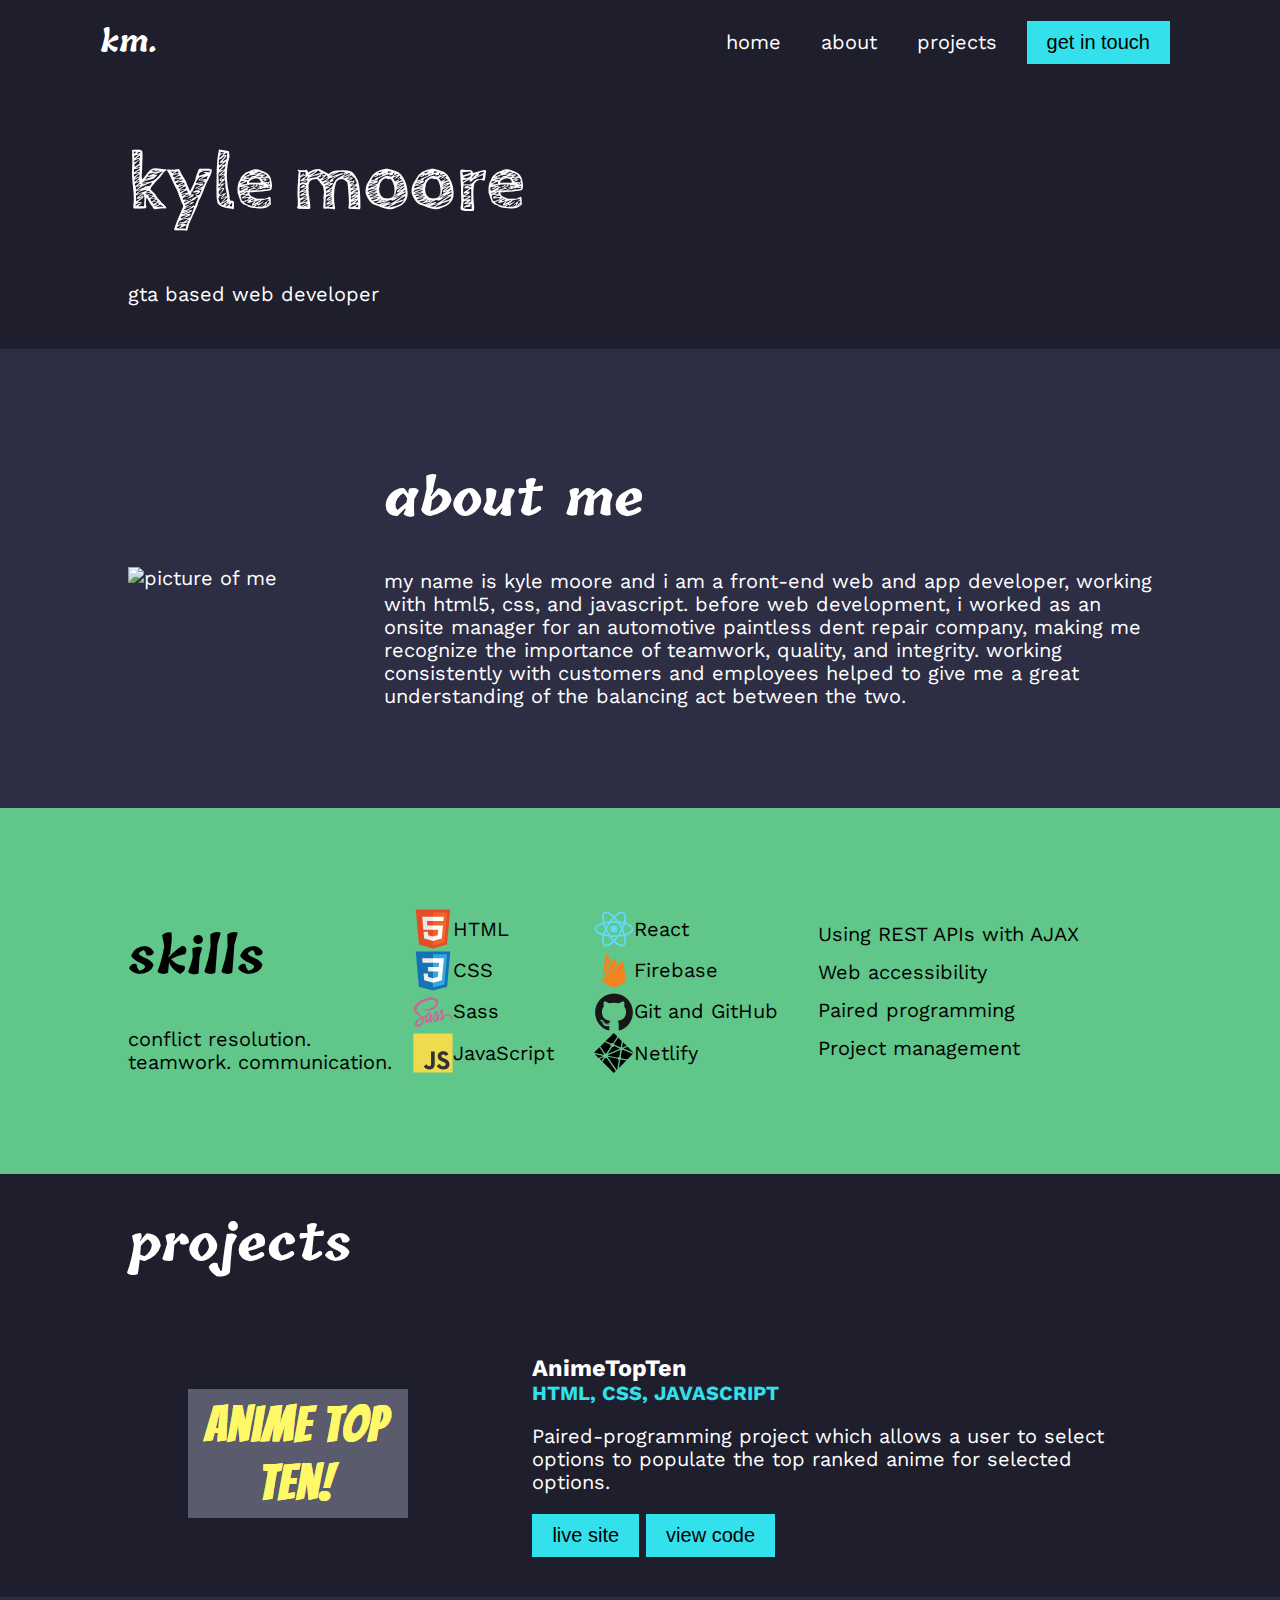
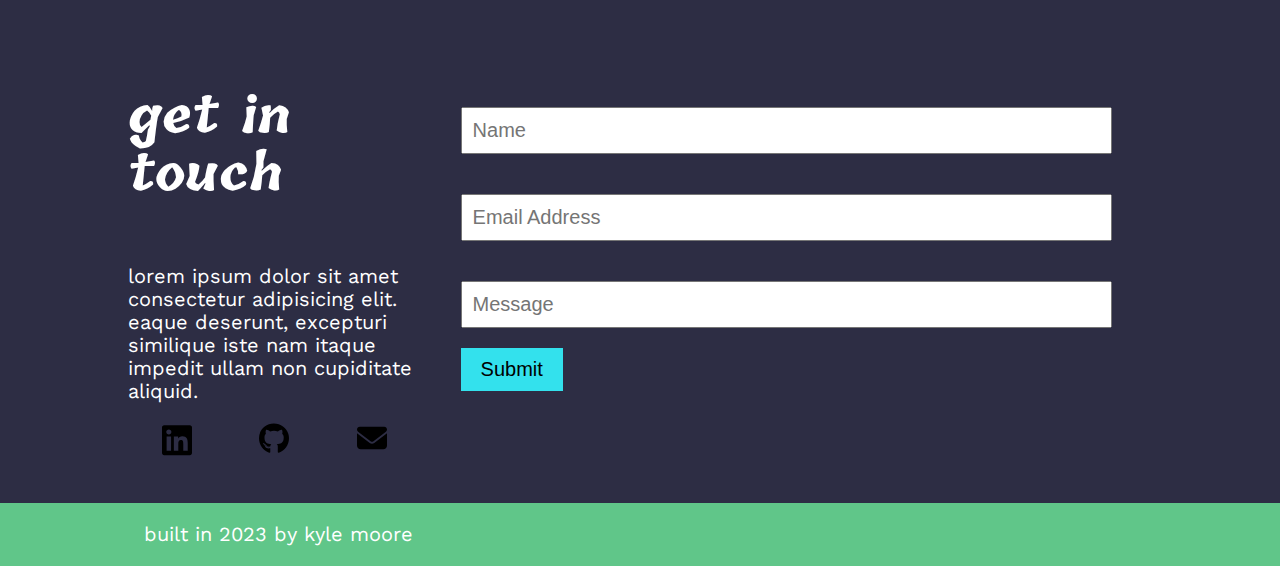
==== commit 566bd3e0: "fixed color scheme and minor tweaks to some css" ====
--- a/scss-project/index.html
+++ b/scss-project/index.html
@@ -41,13 +41,15 @@
 
 
     <!-- Header Start -->
-    <div class="bodyWrapper">
-        <h1>Kyle Moore</h1>
-
-        <p>GTA Based Web Developer</p>
-
-        <img src="" alt="">
-    </div>
+    <header>
+        <div class="bodyWrapper">
+            <h1>Kyle Moore</h1>
+
+            <p>GTA Based Web Developer</p>
+
+            <img src="" alt="">
+        </div>
+    </header>
     <!-- Header End -->
 
 
--- a/scss-project/styles/sass/styles.css
+++ b/scss-project/styles/sass/styles.css
@@ -238,6 +238,7 @@
 
 html {
   font-size: 125%;
+  background-color: #1E1E2C;
   text-transform: lowercase;
 }
 
@@ -253,9 +254,15 @@
   max-width: 1080px;
 }
 
+header {
+  background-color: #1E1E2C;
+  color: #ffffff;
+}
+
 .about {
-  background-color: #003A66;
+  background-color: #2D2D44;
   padding: 4rem 0;
+  color: #ffffff;
 }
 .about .aboutMeContainer {
   display: flex;
@@ -274,8 +281,8 @@
 }
 
 .skills {
-  background-color: #006600;
-  color: #ffffff;
+  background-color: #60C689;
+  color: #000000;
   padding: 4rem 0;
 }
 .skills .skillsContainer {
@@ -314,6 +321,11 @@
   margin: 0;
 }
 
+.projects {
+  color: #ffffff;
+  background-color: #1E1E2C;
+}
+
 .projectGallery {
   display: flex;
   flex-direction: column;
@@ -342,26 +354,36 @@
   margin: 0 auto;
 }
 .projectGallery li .projectContentContainer h4 {
-  color: #002947;
+  color: #33E1ED;
   margin: 0 auto;
 }
 .projectGallery li .projectContentContainer button {
-  background-color: #006600;
+  background-color: #33E1ED;
+  color: #000000;
   padding: 0.5rem 1rem;
   border: none;
   transition: 0.5s;
 }
+.projectGallery li .projectContentContainer button:hover, .projectGallery li .projectContentContainer button:focus {
+  color: #ffffff;
+  background-color: #2D2D44;
+}
+.projectGallery li .projectContentContainer button:hover a, .projectGallery li .projectContentContainer button:focus a {
+  color: #ffffff;
+}
 .projectGallery li .projectContentContainer button a {
-  color: black;
+  color: #000000;
   text-decoration: none;
   text-transform: lowercase;
+  transition: 0.5s;
 }
 .projectGallery li .projectContentContainer button a:hover, .projectGallery li .projectContentContainer button a:focus {
   color: #ffffff;
 }
 
 .getInTouch {
-  background-color: #660000;
+  background-color: #2D2D44;
+  color: #ffffff;
   padding: 2.5rem 0;
 }
 
@@ -389,7 +411,7 @@
   margin: 0 auto;
 }
 .getInTouchContainer .formContainer ul li svg {
-  color: #006600;
+  color: #2D2D44;
 }
 .getInTouchContainer .formInput {
   width: 100%;
@@ -411,19 +433,21 @@
   width: -webkit-fit-content;
   width: -moz-fit-content;
   width: fit-content;
-  background-color: #006600;
+  background-color: #33E1ED;
   padding: 0.5rem 1rem;
   border: none;
   transition: 0.5s;
 }
 .getInTouchContainer .formInput form button:hover, .getInTouchContainer .formInput form button:focus {
   color: #ffffff;
+  background-color: #1E1E2C;
 }
 
 .navContainer {
   display: flex;
   justify-content: space-between;
   align-items: center;
+  color: #ffffff;
 }
 .navContainer h2 {
   font-size: 1.5rem;
@@ -440,27 +464,30 @@
 }
 .navContainer nav ul li a {
   text-decoration: none;
-  color: #000000;
+  color: #ffffff;
   padding: 0.5rem;
   transition: 0.5s;
 }
 .navContainer nav ul li a:hover, .navContainer nav ul li a:focus {
-  background-color: #660000;
-  color: #ffffff;
+  background-color: #2D2D44;
+  color: #33E1ED;
 }
 .navContainer nav ul li button {
-  background-color: #006600;
+  background-color: #33E1ED;
+  color: #000000;
   padding: 0.5rem 1rem;
   border: none;
   transition: 0.5s;
 }
 .navContainer nav ul li button:hover, .navContainer nav ul li button:focus {
-  color: #ffffff;
+  color: #33E1ED;
+  background-color: #2D2D44;
 }
 
 footer {
   padding: 1rem;
-  background-color: #006600;
+  color: #ffffff;
+  background-color: #60C689;
 }
 footer p {
   padding-left: 0;
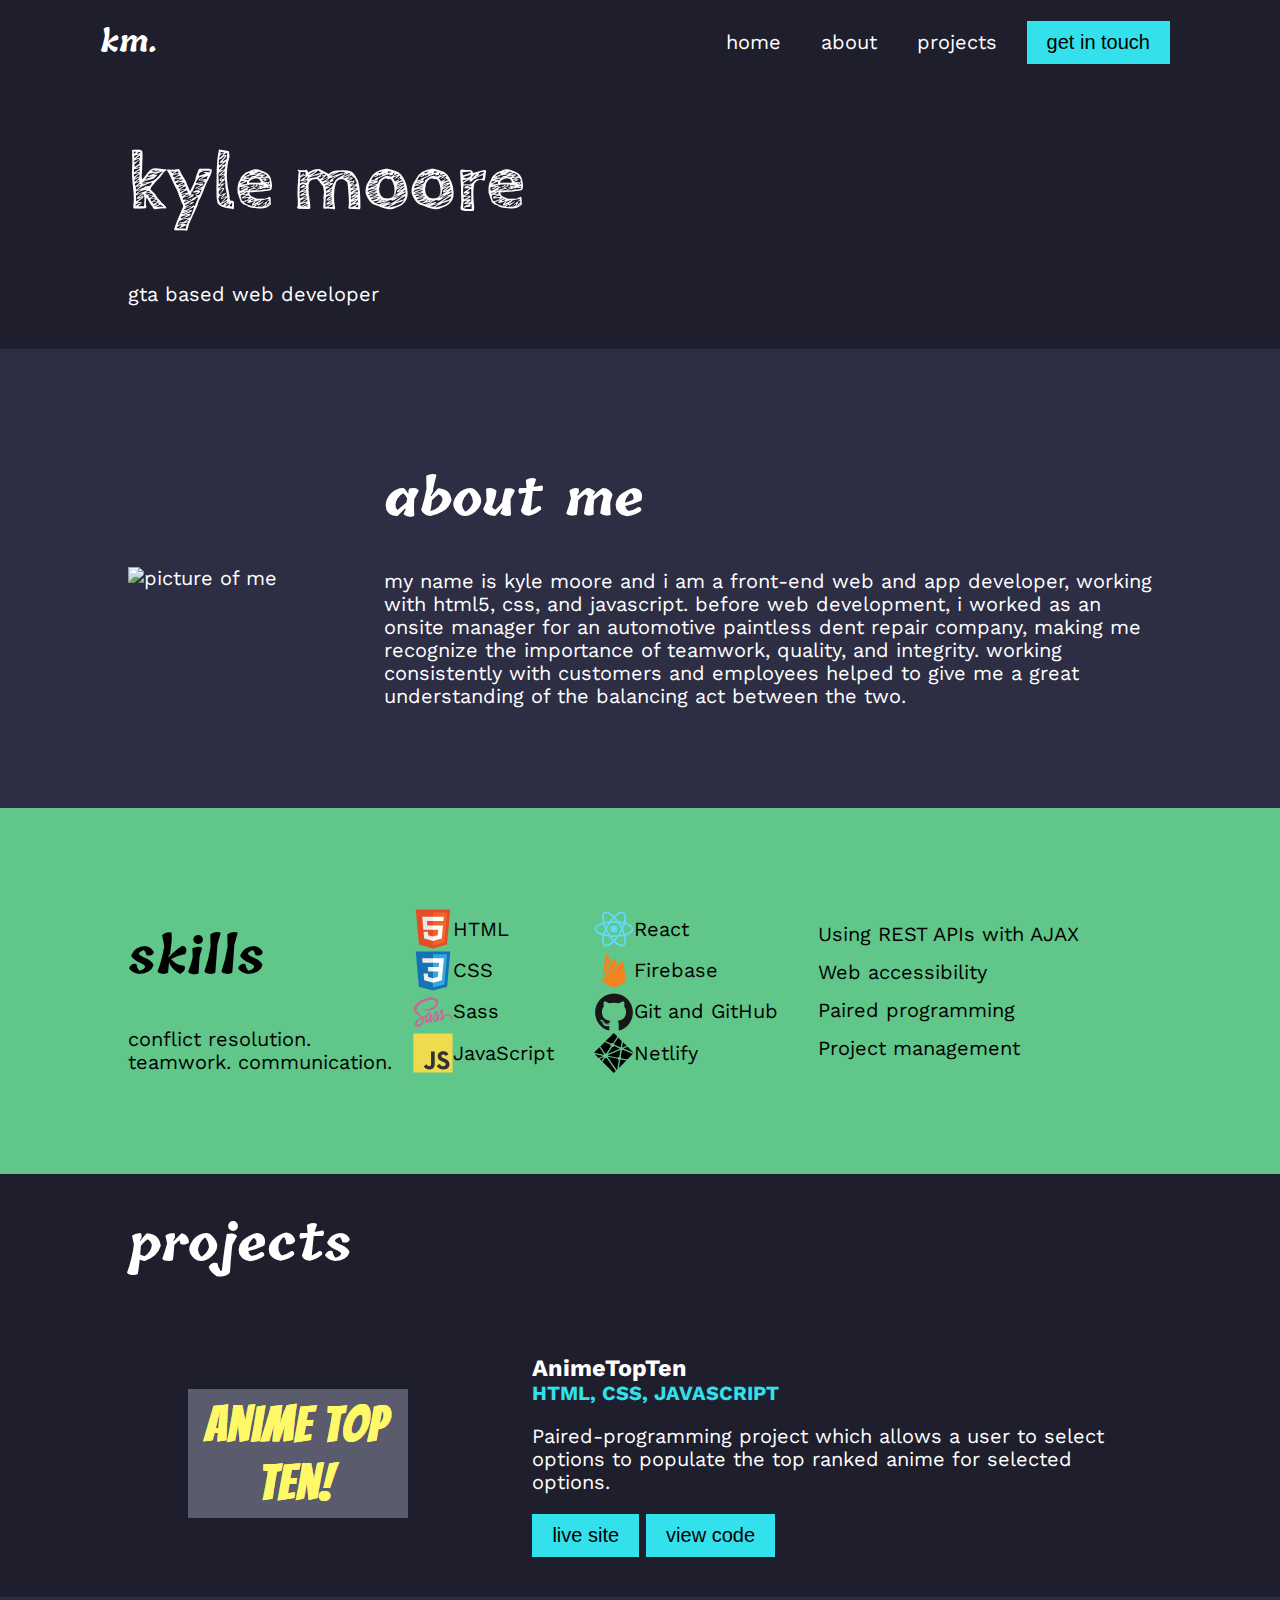
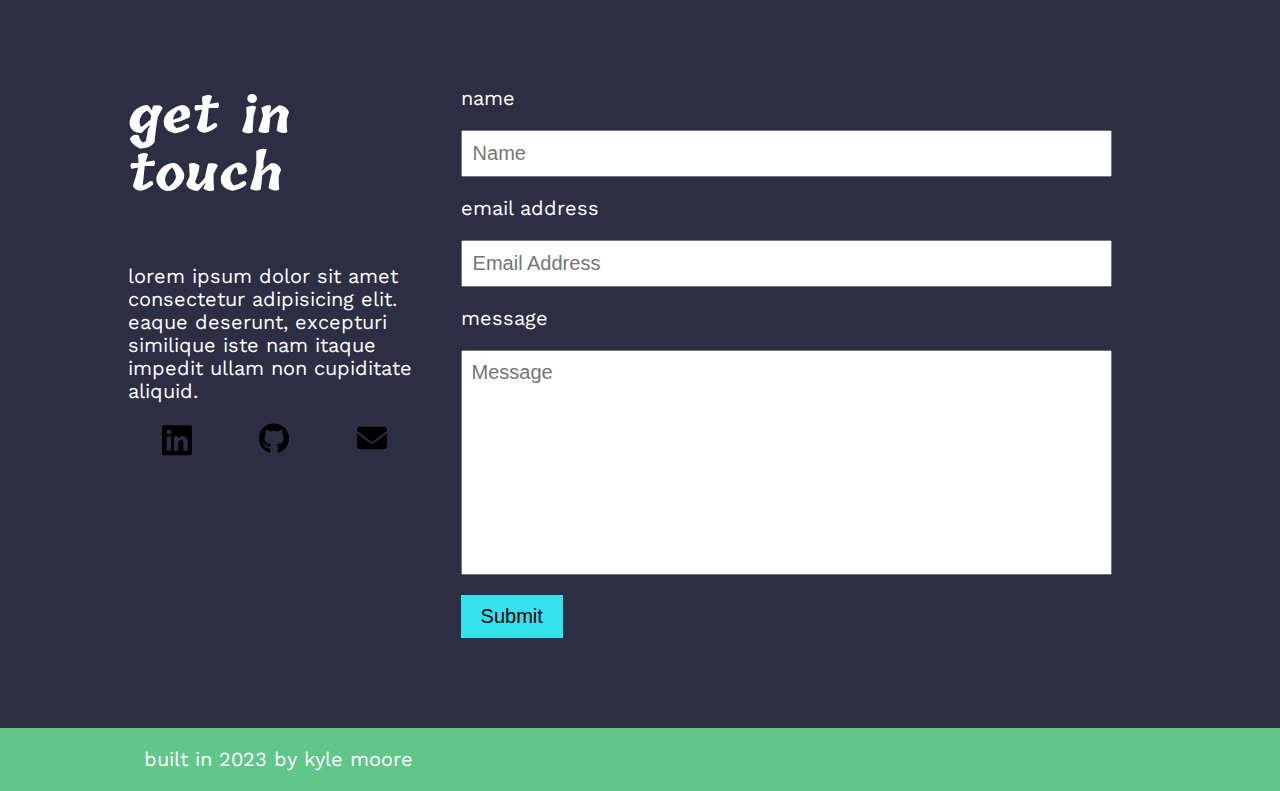
==== commit 54b234f0: "updated form" ====
--- a/scss-project/index.html
+++ b/scss-project/index.html
@@ -273,21 +273,21 @@
                         itaque impedit ullam non cupiditate aliquid.</p>
                     <ul>
                         <li>
-                            <a href="https://www.linkedin.com/in/kylmr/"><svg xmlns="http://www.w3.org/2000/svg"
+                            <a href="https://www.linkedin.com/in/kylmr/"><svg class="svg" xmlns="http://www.w3.org/2000/svg"
                                     viewBox="0 0 448 512"><!--! Font Awesome Pro 6.2.1 by @fontawesome - https://fontawesome.com License - https://fontawesome.com/license (Commercial License) Copyright 2022 Fonticons, Inc. -->
                                     <path
                                         d="M416 32H31.9C14.3 32 0 46.5 0 64.3v383.4C0 465.5 14.3 480 31.9 480H416c17.6 0 32-14.5 32-32.3V64.3c0-17.8-14.4-32.3-32-32.3zM135.4 416H69V202.2h66.5V416zm-33.2-243c-21.3 0-38.5-17.3-38.5-38.5S80.9 96 102.2 96c21.2 0 38.5 17.3 38.5 38.5 0 21.3-17.2 38.5-38.5 38.5zm282.1 243h-66.4V312c0-24.8-.5-56.7-34.5-56.7-34.6 0-39.9 27-39.9 54.9V416h-66.4V202.2h63.7v29.2h.9c8.9-16.8 30.6-34.5 62.9-34.5 67.2 0 79.7 44.3 79.7 101.9V416z" />
                                 </svg></a>
                         </li>
                         <li>
-                            <a href="https://github.com/KylMoore"><svg xmlns="http://www.w3.org/2000/svg"
+                            <a href="https://github.com/KylMoore"><svg class="svg" xmlns="http://www.w3.org/2000/svg"
                                     viewBox="0 0 496 512"><!--! Font Awesome Pro 6.2.1 by @fontawesome - https://fontawesome.com License - https://fontawesome.com/license (Commercial License) Copyright 2022 Fonticons, Inc. -->
                                     <path
                                         d="M165.9 397.4c0 2-2.3 3.6-5.2 3.6-3.3.3-5.6-1.3-5.6-3.6 0-2 2.3-3.6 5.2-3.6 3-.3 5.6 1.3 5.6 3.6zm-31.1-4.5c-.7 2 1.3 4.3 4.3 4.9 2.6 1 5.6 0 6.2-2s-1.3-4.3-4.3-5.2c-2.6-.7-5.5.3-6.2 2.3zm44.2-1.7c-2.9.7-4.9 2.6-4.6 4.9.3 2 2.9 3.3 5.9 2.6 2.9-.7 4.9-2.6 4.6-4.6-.3-1.9-3-3.2-5.9-2.9zM244.8 8C106.1 8 0 113.3 0 252c0 110.9 69.8 205.8 169.5 239.2 12.8 2.3 17.3-5.6 17.3-12.1 0-6.2-.3-40.4-.3-61.4 0 0-70 15-84.7-29.8 0 0-11.4-29.1-27.8-36.6 0 0-22.9-15.7 1.6-15.4 0 0 24.9 2 38.6 25.8 21.9 38.6 58.6 27.5 72.9 20.9 2.3-16 8.8-27.1 16-33.7-55.9-6.2-112.3-14.3-112.3-110.5 0-27.5 7.6-41.3 23.6-58.9-2.6-6.5-11.1-33.3 2.6-67.9 20.9-6.5 69 27 69 27 20-5.6 41.5-8.5 62.8-8.5s42.8 2.9 62.8 8.5c0 0 48.1-33.6 69-27 13.7 34.7 5.2 61.4 2.6 67.9 16 17.7 25.8 31.5 25.8 58.9 0 96.5-58.9 104.2-114.8 110.5 9.2 7.9 17 22.9 17 46.4 0 33.7-.3 75.4-.3 83.6 0 6.5 4.6 14.4 17.3 12.1C428.2 457.8 496 362.9 496 252 496 113.3 383.5 8 244.8 8zM97.2 352.9c-1.3 1-1 3.3.7 5.2 1.6 1.6 3.9 2.3 5.2 1 1.3-1 1-3.3-.7-5.2-1.6-1.6-3.9-2.3-5.2-1zm-10.8-8.1c-.7 1.3.3 2.9 2.3 3.9 1.6 1 3.6.7 4.3-.7.7-1.3-.3-2.9-2.3-3.9-2-.6-3.6-.3-4.3.7zm32.4 35.6c-1.6 1.3-1 4.3 1.3 6.2 2.3 2.3 5.2 2.6 6.5 1 1.3-1.3.7-4.3-1.3-6.2-2.2-2.3-5.2-2.6-6.5-1zm-11.4-14.7c-1.6 1-1.6 3.6 0 5.9 1.6 2.3 4.3 3.3 5.6 2.3 1.6-1.3 1.6-3.9 0-6.2-1.4-2.3-4-3.3-5.6-2z" />
                                 </svg></a>
                         </li>
                         <li>
-                            <a href="#"><svg xmlns="http://www.w3.org/2000/svg"
+                            <a href="#"><svg class="svg" xmlns="http://www.w3.org/2000/svg"
                                     viewBox="0 0 512 512"><!--! Font Awesome Pro 6.2.1 by @fontawesome - https://fontawesome.com License - https://fontawesome.com/license (Commercial License) Copyright 2022 Fonticons, Inc. -->
                                     <path
                                         d="M48 64C21.5 64 0 85.5 0 112c0 15.1 7.1 29.3 19.2 38.4L236.8 313.6c11.4 8.5 27 8.5 38.4 0L492.8 150.4c12.1-9.1 19.2-23.3 19.2-38.4c0-26.5-21.5-48-48-48H48zM0 176V384c0 35.3 28.7 64 64 64H448c35.3 0 64-28.7 64-64V176L294.4 339.2c-22.8 17.1-54 17.1-76.8 0L0 176z" />
@@ -299,11 +299,14 @@
                     </ul>
                 </div>
                 <div class="formInput">
-                    <form action="submit">
-                        <input type="text" placeholder="Name">
-                        <input type="text" placeholder="Email Address">
-                        <input type="text" placeholder="Message">
-                        <button>Submit</button>
+                    <form class="form">
+                        <label for="name">Name</label>
+                        <input type="text" name="name" placeholder="Name">
+                        <label for="email">Email Address</label>
+                        <input type="text" name="email" placeholder="Email Address">
+                        <label for="message">Message</label>
+                        <textarea type="text" name="message" placeholder="Message"></textarea>
+                        <button type="submit">Submit</button>
                     </form>
                 </div>
             </div>
--- a/scss-project/styles/sass/styles.css
+++ b/scss-project/styles/sass/styles.css
@@ -410,23 +410,23 @@
   height: 1.5rem;
   margin: 0 auto;
 }
-.getInTouchContainer .formContainer ul li svg {
-  color: #2D2D44;
+.getInTouchContainer .formContainer ul li .svg {
+  color: #1E1E2C;
 }
 .getInTouchContainer .formInput {
   width: 100%;
 }
-.getInTouchContainer .formInput form {
+.getInTouchContainer .formInput .form {
   display: flex;
   flex-direction: column;
   margin: 2rem;
 }
-.getInTouchContainer .formInput form input {
+.getInTouchContainer .formInput .form input {
   margin: 1rem auto;
   padding: 0.5rem;
   width: 100%;
 }
-.getInTouchContainer .formInput form button {
+.getInTouchContainer .formInput .form button {
   display: flex;
   justify-content: flex-start;
   align-items: center;
@@ -438,9 +438,16 @@
   border: none;
   transition: 0.5s;
 }
-.getInTouchContainer .formInput form button:hover, .getInTouchContainer .formInput form button:focus {
+.getInTouchContainer .formInput .form button:hover, .getInTouchContainer .formInput .form button:focus {
   color: #ffffff;
   background-color: #1E1E2C;
+}
+.getInTouchContainer .formInput .form textarea {
+  width: 100%;
+  resize: none;
+  padding: 0.5rem;
+  height: 25vh;
+  margin: 1rem auto;
 }
 
 .navContainer {
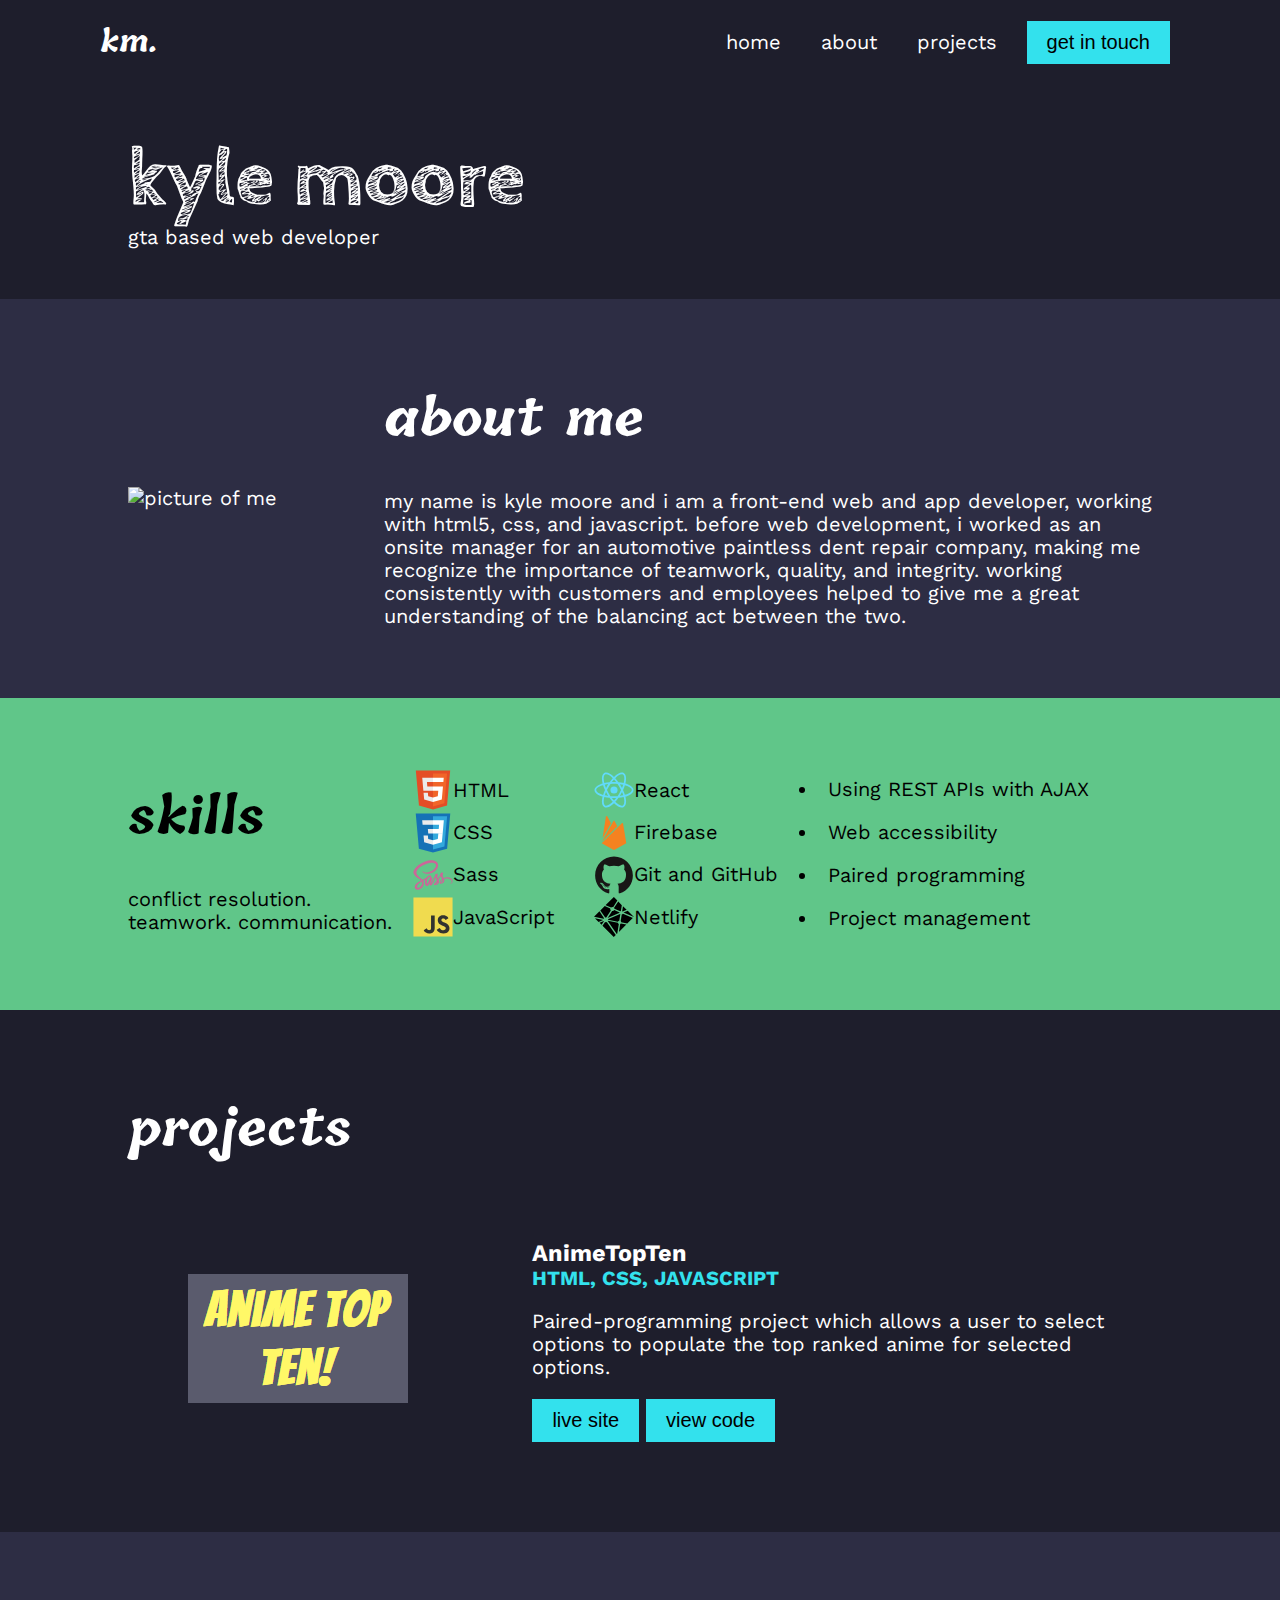
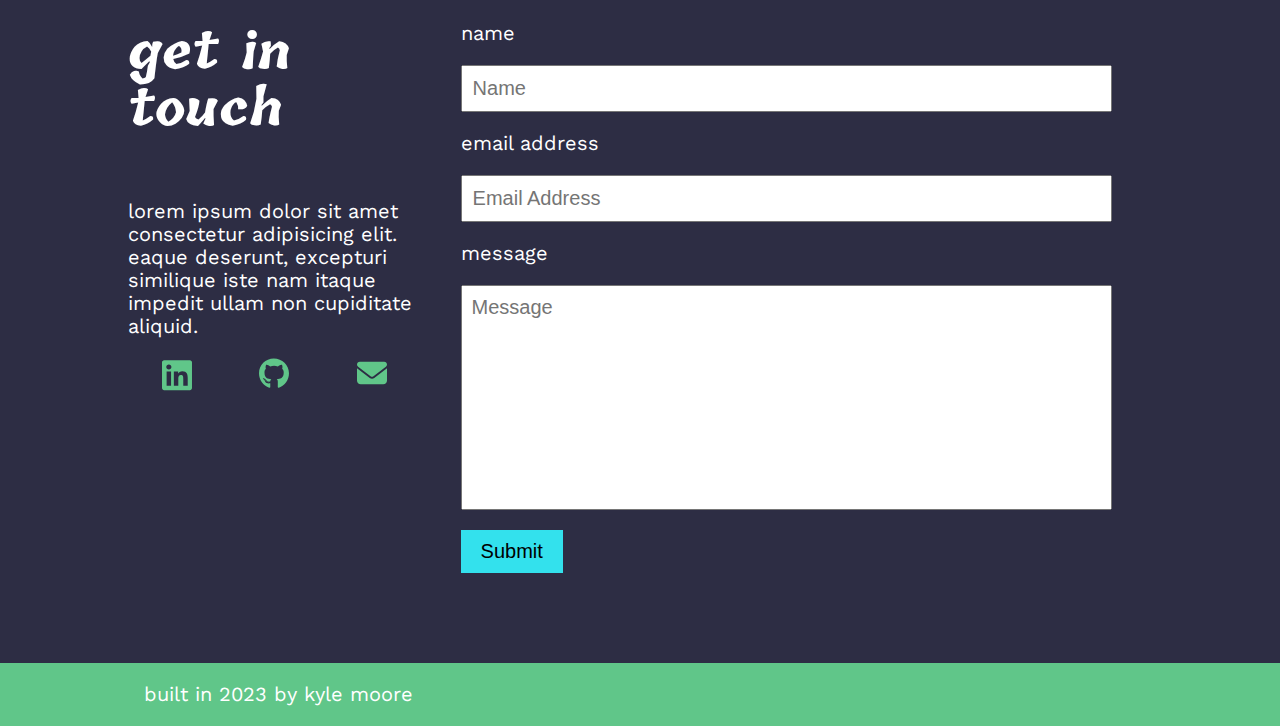
==== commit 4d358ffc: "added some styles" ====
--- a/scss-project/index.html
+++ b/scss-project/index.html
@@ -43,11 +43,17 @@
     <!-- Header Start -->
     <header>
         <div class="bodyWrapper">
-            <h1>Kyle Moore</h1>
-
-            <p>GTA Based Web Developer</p>
-
-            <img src="" alt="">
+            <div class="headerContent">
+                <div class="headerHeading">
+                    <h1>Kyle Moore</h1>
+
+                    <p>GTA Based Web Developer</p>
+                </div>
+
+                <div class="headerImage">
+                    <img src="" alt="">
+                </div>
+            </div>
         </div>
     </header>
     <!-- Header End -->
@@ -190,7 +196,7 @@
                             <p>Netlify</p>
                         </li>
                     </ul>
-                    <ul>
+                    <ul class="noIconList">
                         <li>
                             <p>Using REST APIs with AJAX</p>
                         </li>
@@ -273,7 +279,8 @@
                         itaque impedit ullam non cupiditate aliquid.</p>
                     <ul>
                         <li>
-                            <a href="https://www.linkedin.com/in/kylmr/"><svg class="svg" xmlns="http://www.w3.org/2000/svg"
+                            <a href="https://www.linkedin.com/in/kylmr/"><svg class="svg"
+                                    xmlns="http://www.w3.org/2000/svg"
                                     viewBox="0 0 448 512"><!--! Font Awesome Pro 6.2.1 by @fontawesome - https://fontawesome.com License - https://fontawesome.com/license (Commercial License) Copyright 2022 Fonticons, Inc. -->
                                     <path
                                         d="M416 32H31.9C14.3 32 0 46.5 0 64.3v383.4C0 465.5 14.3 480 31.9 480H416c17.6 0 32-14.5 32-32.3V64.3c0-17.8-14.4-32.3-32-32.3zM135.4 416H69V202.2h66.5V416zm-33.2-243c-21.3 0-38.5-17.3-38.5-38.5S80.9 96 102.2 96c21.2 0 38.5 17.3 38.5 38.5 0 21.3-17.2 38.5-38.5 38.5zm282.1 243h-66.4V312c0-24.8-.5-56.7-34.5-56.7-34.6 0-39.9 27-39.9 54.9V416h-66.4V202.2h63.7v29.2h.9c8.9-16.8 30.6-34.5 62.9-34.5 67.2 0 79.7 44.3 79.7 101.9V416z" />
--- a/scss-project/styles/sass/styles.css
+++ b/scss-project/styles/sass/styles.css
@@ -257,11 +257,32 @@
 header {
   background-color: #1E1E2C;
   color: #ffffff;
+  padding: 2.5rem 0;
+}
+header .headerContent {
+  display: flex;
+  flex-direction: row;
+}
+header .headerContent .headerHeading {
+  width: 100%;
+}
+header .headerContent .headerHeading h1 {
+  margin: 0 auto;
+}
+header .headerContent .headerHeading p {
+  margin: 0 auto;
+}
+header .headerContent .headerImage {
+  width: 100%;
+}
+header .headerContent .headerImage img {
+  height: 5 rem;
+  width: 5 rem;
 }
 
 .about {
   background-color: #2D2D44;
-  padding: 4rem 0;
+  padding: 2.5rem 0;
   color: #ffffff;
 }
 .about .aboutMeContainer {
@@ -283,7 +304,7 @@
 .skills {
   background-color: #60C689;
   color: #000000;
-  padding: 4rem 0;
+  padding: 2.5rem 0;
 }
 .skills .skillsContainer {
   display: flex;
@@ -320,10 +341,18 @@
   text-align: left;
   margin: 0;
 }
+.skills .skillsContainer .skillsListContainer .noIconList li {
+  display: revert;
+  align-items: center;
+  align-content: center;
+  padding: 0.5rem;
+  margin: 0 1rem;
+}
 
 .projects {
   color: #ffffff;
   background-color: #1E1E2C;
+  padding: 2.5rem 0;
 }
 
 .projectGallery {
@@ -411,7 +440,11 @@
   margin: 0 auto;
 }
 .getInTouchContainer .formContainer ul li .svg {
-  color: #1E1E2C;
+  fill: #60C689;
+  transition: 0.5s;
+}
+.getInTouchContainer .formContainer ul li .svg:hover, .getInTouchContainer .formContainer ul li .svg:focus {
+  fill: #ffffff;
 }
 .getInTouchContainer .formInput {
   width: 100%;
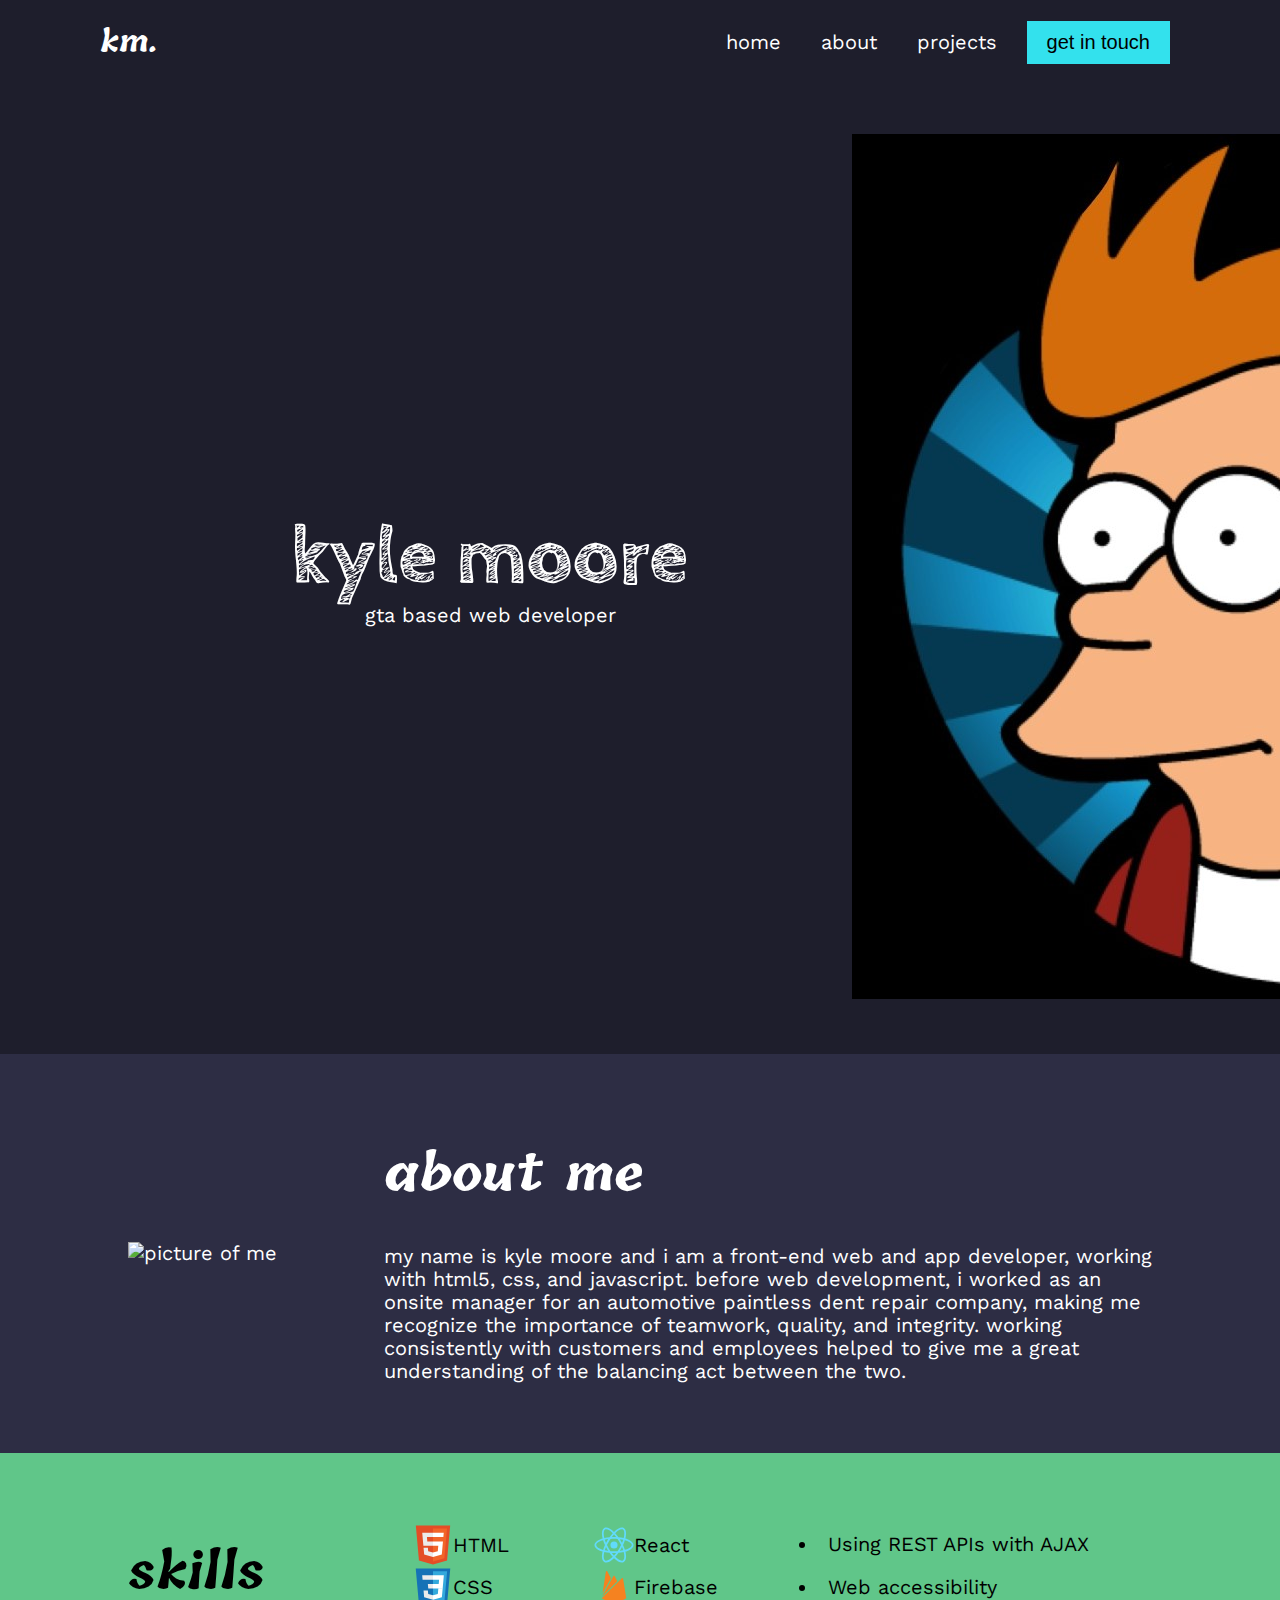
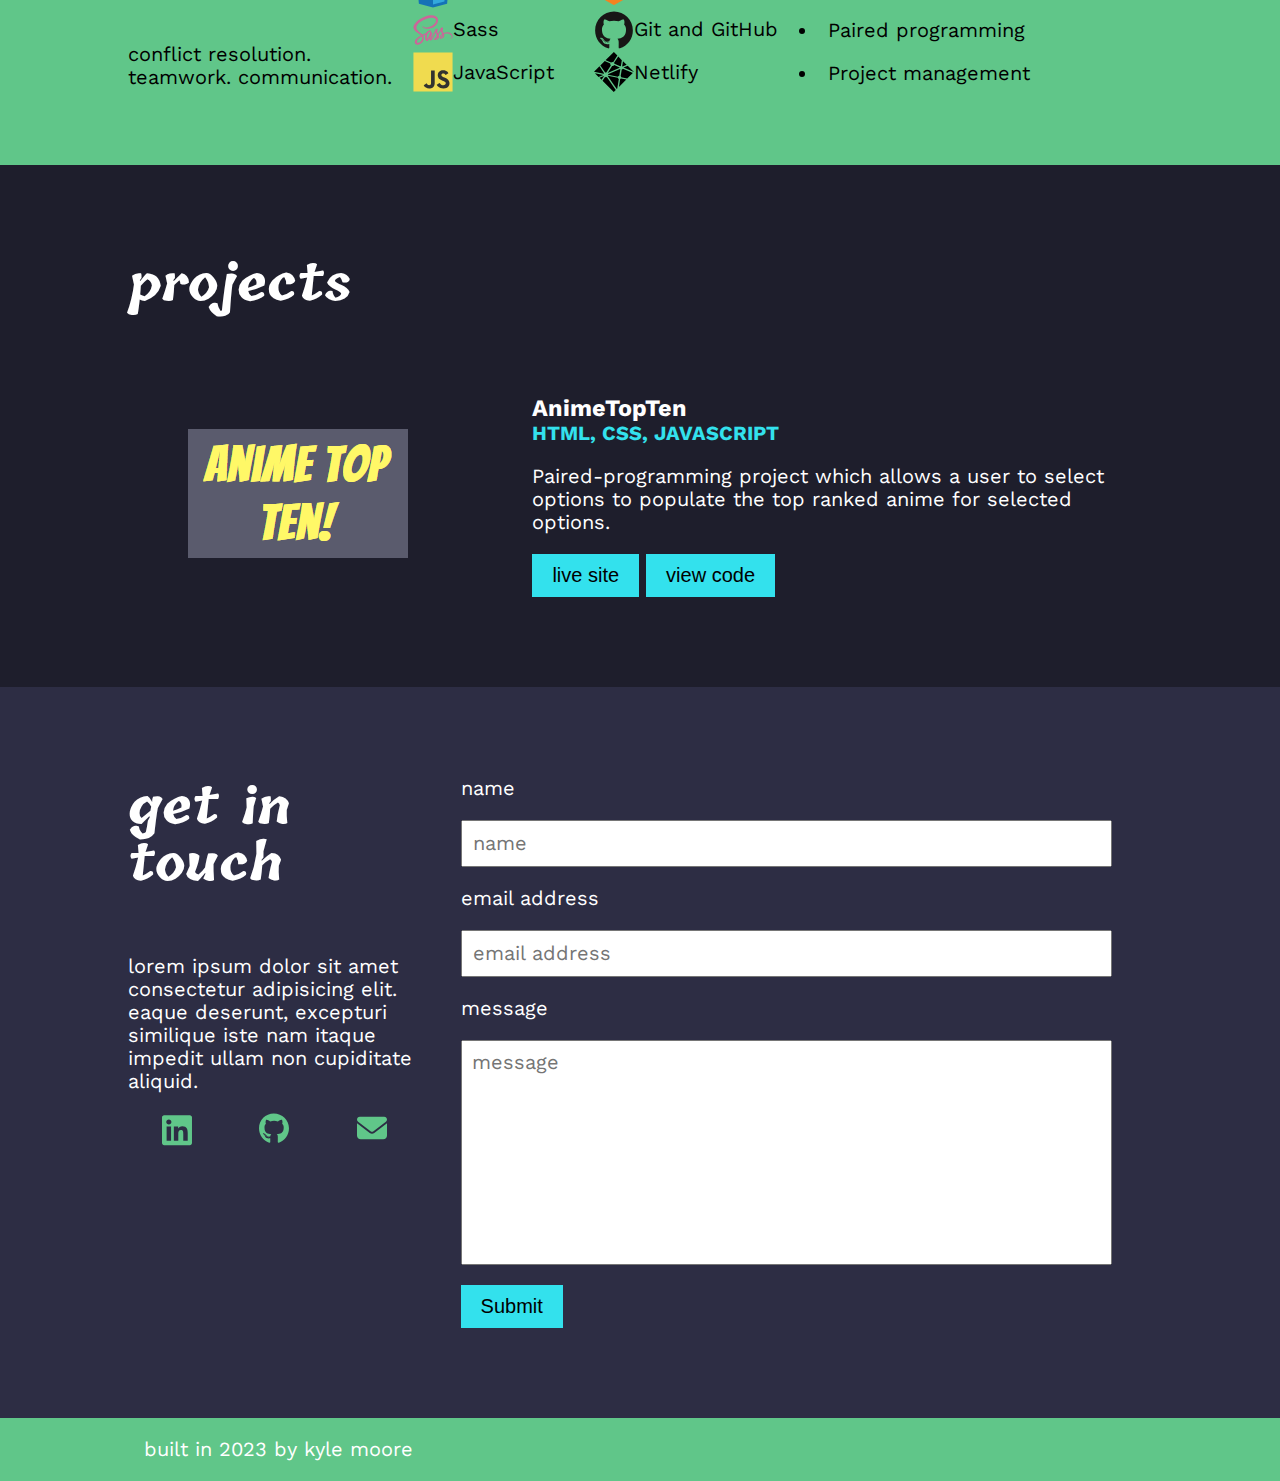
==== commit c84a4c7a: "added a picture and some header styles" ====
--- a/scss-project/index.html
+++ b/scss-project/index.html
@@ -51,7 +51,7 @@
                 </div>
 
                 <div class="headerImage">
-                    <img src="" alt="">
+                    <img src="../assets/Fry.jpg" alt="">
                 </div>
             </div>
         </div>
--- a/scss-project/styles/sass/styles.css
+++ b/scss-project/styles/sass/styles.css
@@ -264,6 +264,9 @@
   flex-direction: row;
 }
 header .headerContent .headerHeading {
+  display: flex;
+  flex-direction: column;
+  justify-content: center;
   width: 100%;
 }
 header .headerContent .headerHeading h1 {
@@ -273,11 +276,10 @@
   margin: 0 auto;
 }
 header .headerContent .headerImage {
-  width: 100%;
+  width: 15rem;
 }
 header .headerContent .headerImage img {
-  height: 5 rem;
-  width: 5 rem;
+  max-width: -moz-available;
 }
 
 .about {
@@ -458,6 +460,21 @@
   margin: 1rem auto;
   padding: 0.5rem;
   width: 100%;
+}
+.getInTouchContainer .formInput .form input::-moz-placeholder {
+  font-size: 1rem;
+  text-transform: lowercase;
+  font-family: "Work Sans", sans-serif;
+}
+.getInTouchContainer .formInput .form input:-ms-input-placeholder {
+  font-size: 1rem;
+  text-transform: lowercase;
+  font-family: "Work Sans", sans-serif;
+}
+.getInTouchContainer .formInput .form input::placeholder {
+  font-size: 1rem;
+  text-transform: lowercase;
+  font-family: "Work Sans", sans-serif;
 }
 .getInTouchContainer .formInput .form button {
   display: flex;
@@ -482,6 +499,21 @@
   height: 25vh;
   margin: 1rem auto;
 }
+.getInTouchContainer .formInput .form textarea::-moz-placeholder {
+  font-size: 1rem;
+  text-transform: lowercase;
+  font-family: "Work Sans", sans-serif;
+}
+.getInTouchContainer .formInput .form textarea:-ms-input-placeholder {
+  font-size: 1rem;
+  text-transform: lowercase;
+  font-family: "Work Sans", sans-serif;
+}
+.getInTouchContainer .formInput .form textarea::placeholder {
+  font-size: 1rem;
+  text-transform: lowercase;
+  font-family: "Work Sans", sans-serif;
+}
 
 .navContainer {
   display: flex;
